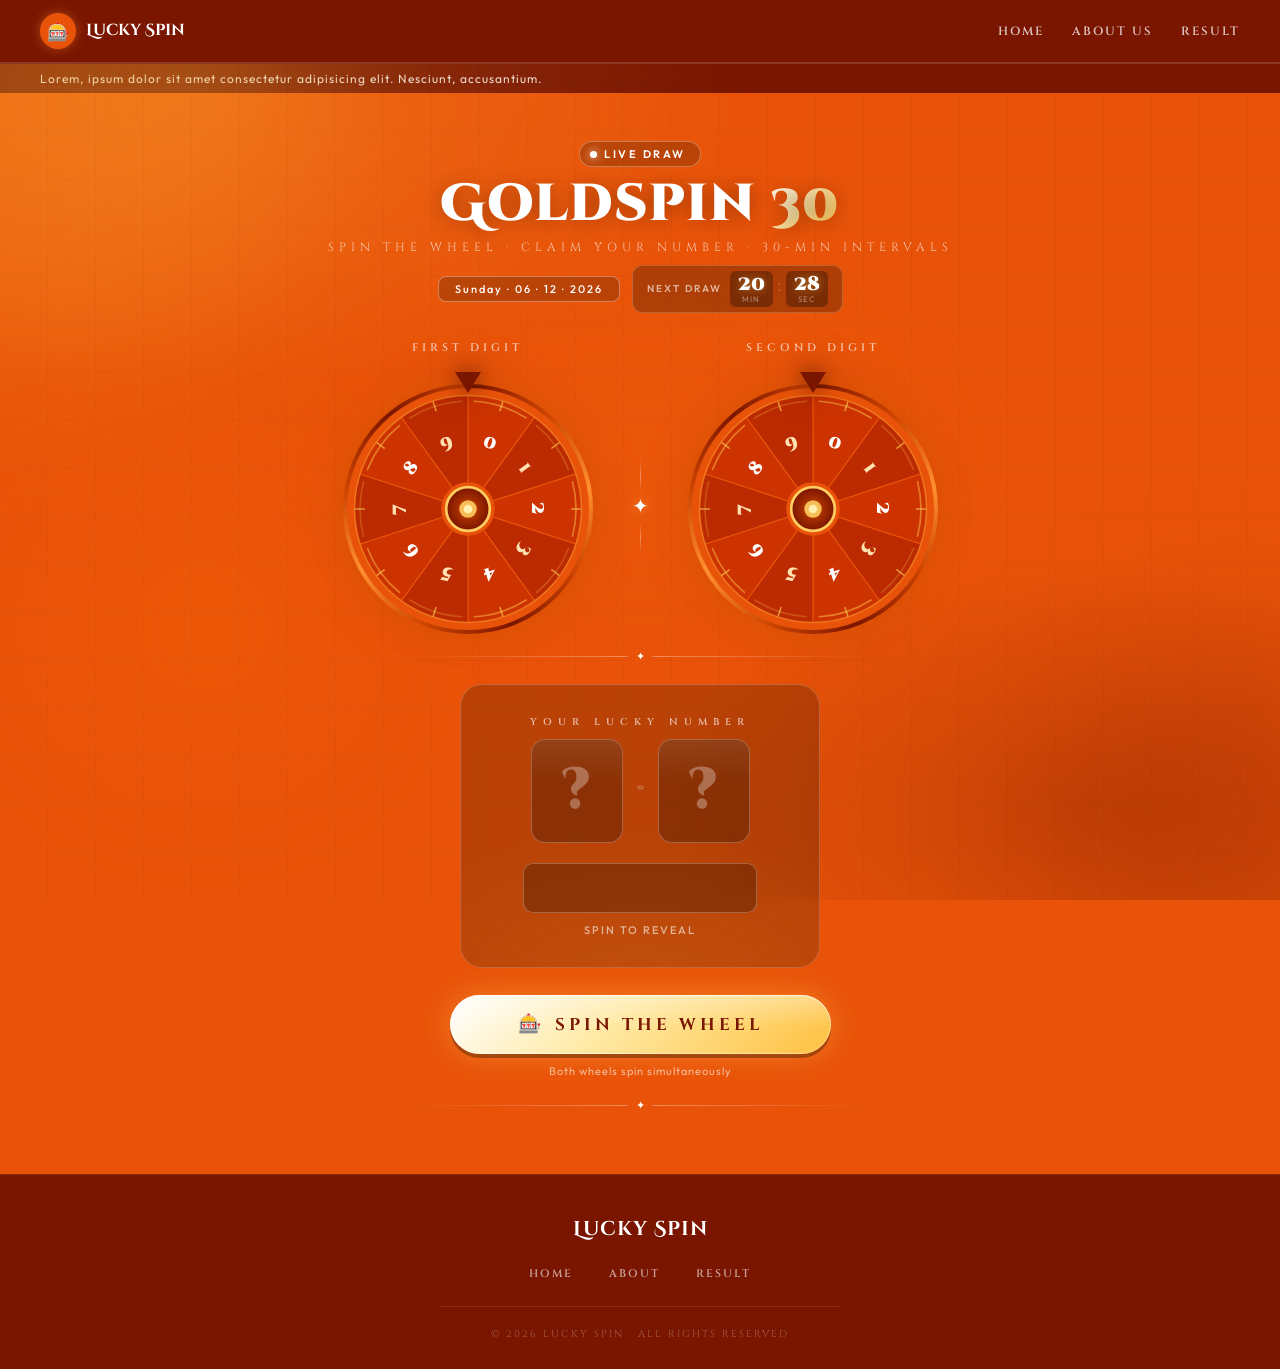
==== goldspin-30.html @ 9b2d977c "Second commit" ====
<!doctype html>
<html lang="en">

<head>
  <meta charset="UTF-8" />
  <meta name="viewport" content="width=device-width, initial-scale=1.0" />
  <title>Goldspin 30 - Lucky Spin</title>
  <link
    href="https://fonts.googleapis.com/css2?family=Cinzel+Decorative:wght@700;900&family=Cinzel:wght@400;600;700&family=Outfit:wght@300;400;500;600&display=swap"
    rel="stylesheet" />
  <link rel="stylesheet" href="style.css">
</head>

<body data-game-mode="goldspin-30">

  <!-- FIXED HEADER -->
  <header class="site-header" id="siteHeader">
    <a class="hdr-logo" href="#">
      <div class="hdr-logo-icon">🎰</div>
      <div class="hdr-logo-text">
        Lucky Spin
      </div>
    </a>
    <nav class="hdr-nav">
      <a href="index.html">Home</a>
      <a href="#">About Us</a>
      <a href="result.html">Result</a>
    </nav>
  </header>

  <!-- LIVE TICKER -->
  <div class="ticker">
    <span class="ticker-text">Lorem, ipsum dolor sit amet consectetur adipisicing elit. Nesciunt, accusantium.</span>
  </div>

  <div class="bg">
    <div class="orb o1"></div>
    <div class="orb o2"></div>
    <div class="orb o3"></div>
  </div>
  <div class="particles" id="particles"></div>

  <main class="wrap">

    <!-- HEADER -->
    <section class="hdr">
      <div class="live-pill"><span class="live-dot"></span>Live Draw</div>
      <h1 class="title">Goldspin <span class="ff">30</span></h1>
      <p class="tagline">Spin the Wheel · Claim Your Number · 30-Min Intervals</p>
      <div class="date-row">
        <span class="date-chip" id="dateChip">—</span>
        <!-- COUNTDOWN -->
        <div class="countdown-wrap">
          <span class="cd-label">Next Draw</span>
          <div class="cd-slots">
            <div class="cd-slot"><span class="cd-num" id="cd-m">00</span><span class="cd-unit">min</span></div>
            <span class="cd-sep">:</span>
            <div class="cd-slot"><span class="cd-num" id="cd-s">00</span><span class="cd-unit">sec</span></div>
          </div>
        </div>
      </div>
    </section>

    <!-- WHEELS -->
    <section class="stage" id="lucky-number">
      <div class="wcol">
        <span class="dtag">First Digit</span>
        <div class="ptr-wrap">
          <div class="ptr">
            <div class="ptr-head"></div>
            <div class="ptr-stem"></div>
          </div>
        </div>
        <div class="wframe">
          <div class="wring" id="ring1"></div>
          <svg class="wsvg" id="wheel1" viewBox="0 0 220 220" xmlns="http://www.w3.org/2000/svg">
            <defs>
              <radialGradient id="hg" cx="50%" cy="50%" r="50%">
                <stop offset="0%" stop-color="#cc4400" />
                <stop offset="100%" stop-color="#7a1500" />
              </radialGradient>
            </defs>
            <g id="w1-group" transform="rotate(0 110 110)"></g>
            <circle cx="110" cy="110" r="20" fill="url(#hg)" stroke="#ffcc60" stroke-width="2.5" />
            <circle cx="110" cy="110" r="8" fill="#ffcc60" opacity=".9" />
            <circle cx="110" cy="110" r="4" fill="#fff0b0" />
          </svg>
        </div>
      </div>
      <div class="conn">
        <div class="cline"></div>
        <div class="cicon">✦</div>
        <div class="cline"></div>
      </div>
      <div class="wcol">
        <span class="dtag">Second Digit</span>
        <div class="ptr-wrap">
          <div class="ptr">
            <div class="ptr-head"></div>
            <div class="ptr-stem"></div>
          </div>
        </div>
        <div class="wframe">
          <div class="wring" id="ring2"></div>
          <svg class="wsvg" id="wheel2" viewBox="0 0 220 220" xmlns="http://www.w3.org/2000/svg">
            <g id="w2-group" transform="rotate(0 110 110)"></g>
            <circle cx="110" cy="110" r="20" fill="url(#hg)" stroke="#ffcc60" stroke-width="2.5" />
            <circle cx="110" cy="110" r="8" fill="#ffcc60" opacity=".9" />
            <circle cx="110" cy="110" r="4" fill="#fff0b0" />
          </svg>
        </div>
      </div>
    </section>

    <div class="rule"></div>

    <div class="rcard" id="resultCard">
      <span class="rbrow">Your Lucky Number</span>
      <div class="rdigits">
        <div class="dbox" id="dbox1"><span class="dval dim" id="dval1">?</span></div>
        <div class="dsep">·</div>
        <div class="dbox" id="dbox2"><span class="dval dim" id="dval2">?</span></div>
      </div>
      <input type="text" id="luckyInput" readonly style="margin-top: 10px; text-align: center; font-size: 18px;">
      <span class="rsub" id="rsub">Spin to reveal</span>
    </div>

    <div class="sarea">
      <button class="sbtn" id="spinBtn" onclick="spinWheels()">
        <span class="sbtn-inner"><span class="sicon">🎰</span>Spin the Wheel</span>
      </button>
      <span class="shint">Both wheels spin simultaneously</span>
    </div>

    <div class="rule"></div>

  </main>

  <!-- FOOTER -->
  <footer class="site-footer">
    <div class="footer-logo">
      Lucky Spin
    </div>
    <nav class="footer-nav">
      <a href="index.html">Home</a>
      <a href="#">About</a>
      <a href="result.html">Result</a>
    </nav>
    <div class="footer-rule"></div>
    <p class="footer-copy">© 2026 Lucky Spin · All Rights Reserved</p>
  </footer>

  <script src="custom.js"></script>
</body>

</html>
---- style.css ----
:root {
    --ink: #e95309;
    --deep: #d14a06;
    --card: #c94200;
    --border: rgba(255, 255, 255, 0.15);
    --gold: #fff0c0;
    --gold2: #ffffff;
    --gold3: #ffe090;
    --crimson: #7a1500;
    --teal: #ff9a40;
    --text: #fff8f0;
    --muted: rgba(255, 255, 255, 0.6);
    --dim: rgba(255, 255, 255, 0.25);
    --glow-g: rgba(255, 230, 150, 0.5);
    --wheel-size: min(220px, 42vw);
    --hdr-h: 64px;
}

@media(max-width:480px) {
    :root {
        --wheel-size: min(148px, 43vw);
        --hdr-h: 56px;
    }
}

@media(min-width:600px) {
    :root {
        --wheel-size: min(240px, 38vw);
    }
}

@media(min-width:900px) {
    :root {
        --wheel-size: 240px;
    }
}

*,
*::before,
*::after {
    margin: 0;
    padding: 0;
    box-sizing: border-box;
}

html {
    font-size: 16px;
    scroll-behavior: smooth;
}

body {
    min-height: 100vh;
    background: var(--ink);
    font-family: "Outfit", sans-serif;
    display: flex;
    flex-direction: column;
    align-items: center;
    overflow-x: hidden;
    position: relative;
}

/* ── FIXED HEADER ── */
.site-header {
    position: fixed;
    top: 0;
    left: 0;
    right: 0;
    z-index: 200;
    height: var(--hdr-h);
    background: var(--crimson);
    border-bottom: 2px solid rgba(255, 255, 255, 0.15);
    display: flex;
    align-items: center;
    justify-content: space-between;
    padding: 0 clamp(14px, 4vw, 40px);
    transition: background 0.3s, box-shadow 0.3s;
}

.site-header.scrolled {
    background: rgba(90, 10, 0, 0.97);
    box-shadow: 0 4px 30px rgba(0, 0, 0, 0.4);
    backdrop-filter: blur(12px);
}

.hdr-logo {
    display: flex;
    align-items: center;
    gap: 10px;
    text-decoration: none;
}

.hdr-logo-icon {
    width: 36px;
    height: 36px;
    border-radius: 50%;
    background: var(--ink);
    display: flex;
    align-items: center;
    justify-content: center;
    font-size: 18px;
    flex-shrink: 0;
    box-shadow: 0 0 12px rgba(255, 150, 50, 0.4);
}

.hdr-logo-text {
    font-family: "Cinzel Decorative", serif;
    font-size: clamp(11px, 2.5vw, 16px);
    font-weight: 700;
    color: #fff;
    line-height: 1.2;
}

.hdr-logo-text span {
    display: block;
    font-family: "Cinzel", serif;
    font-size: 0.7em;
    font-weight: 400;
    color: rgba(255, 255, 255, 0.6);
    letter-spacing: 2px;
    text-transform: uppercase;
}

.hdr-nav {
    display: flex;
    align-items: center;
    gap: clamp(10px, 3vw, 28px);
}

.hdr-nav a {
    font-family: "Cinzel", serif;
    font-size: clamp(9px, 1.8vw, 12px);
    font-weight: 600;
    letter-spacing: 2px;
    text-transform: uppercase;
    color: rgba(255, 255, 255, 0.75);
    text-decoration: none;
    transition: color 0.2s;
    padding: 4px 0;
    border-bottom: 1.5px solid transparent;
}

.hdr-nav a:hover {
    color: #fff;
    border-bottom-color: rgba(255, 200, 80, 0.7);
}

.hdr-nav a.active {
    color: #fff;
    border-bottom-color: #fff;
}

/* ── LIVE TICKER ── */
.ticker {
    width: 100%;
    background: var(--crimson);
    padding: 7px clamp(14px, 4vw, 40px);
    display: flex;
    align-items: center;
    gap: 12px;
    margin-top: var(--hdr-h);
    overflow: hidden;
}

.ticker-label {
    flex-shrink: 0;
    background: var(--ink);
    border-radius: 4px;
    padding: 2px 8px;
    font-size: 10px;
    font-weight: 700;
    letter-spacing: 2px;
    text-transform: uppercase;
    color: #fff;
}

.ticker-text {
    font-size: clamp(10px, 2vw, 12px);
    color: rgba(255, 255, 255, 0.85);
    letter-spacing: 1px;
    white-space: nowrap;
    animation: scrollTicker 28s linear infinite;
}

@keyframes scrollTicker {
    from {
        transform: translateX(100vw);
    }

    to {
        transform: translateX(-100%);
    }
}

/* ── BG ── */
.bg {
    position: fixed;
    inset: 0;
    pointer-events: none;
    z-index: 0;
    overflow: hidden;
}

.bg::before {
    content: "";
    position: absolute;
    inset: 0;
    background:
        radial-gradient(ellipse 80% 60% at 15% 10%, rgba(255, 200, 80, .18) 0%, transparent 55%),
        radial-gradient(ellipse 60% 50% at 85% 90%, rgba(100, 20, 0, .25) 0%, transparent 55%),
        radial-gradient(ellipse 50% 40% at 50% 50%, rgba(255, 120, 20, .1) 0%, transparent 60%);
}

.bg::after {
    content: "";
    position: absolute;
    inset: 0;
    background-image:
        repeating-linear-gradient(0deg, transparent, transparent 47px, rgba(0, 0, 0, .06) 48px),
        repeating-linear-gradient(90deg, transparent, transparent 47px, rgba(0, 0, 0, .06) 48px);
}

.orb {
    position: absolute;
    border-radius: 50%;
    filter: blur(90px);
    opacity: .22;
    animation: drift 20s ease-in-out infinite alternate;
}

.o1 {
    width: 500px;
    height: 500px;
    background: #ffb830;
    top: -15%;
    left: -15%;
    animation-delay: 0s;
}

.o2 {
    width: 350px;
    height: 350px;
    background: #7a1500;
    bottom: -10%;
    right: -10%;
    animation-delay: -8s;
}

.o3 {
    width: 280px;
    height: 280px;
    background: #ff6a00;
    bottom: 15%;
    left: 5%;
    animation-delay: -14s;
}

@keyframes drift {
    from {
        transform: translate(0, 0) scale(1);
    }

    to {
        transform: translate(50px, 35px) scale(1.12);
    }
}

/* ── MAIN WRAP ── */
.wrap {
    position: relative;
    z-index: 10;
    width: 100%;
    max-width: 860px;
    padding: clamp(20px, 5vw, 48px) clamp(14px, 4vw, 40px);
    display: flex;
    flex-direction: column;
    align-items: center;
    gap: clamp(18px, 3vh, 30px);
}

/* ── HEADER SECTION ── */
.hdr {
    text-align: center;
}

.live-pill {
    display: inline-flex;
    align-items: center;
    gap: 7px;
    background: rgba(0, 0, 0, .2);
    border: 1px solid rgba(255, 255, 255, .3);
    border-radius: 100px;
    padding: 5px 14px 5px 10px;
    font-size: clamp(9px, 2vw, 11px);
    font-weight: 600;
    letter-spacing: 2.5px;
    color: #fff;
    text-transform: uppercase;
    margin-bottom: 10px;
}

.live-dot {
    width: 7px;
    height: 7px;
    border-radius: 50%;
    background: #fff;
    box-shadow: 0 0 8px rgba(255, 255, 255, .8);
    animation: blink 1.4s ease-in-out infinite;
}

@keyframes blink {

    0%,
    100% {
        opacity: 1
    }

    50% {
        opacity: .2
    }
}

.title {
    font-family: "Cinzel Decorative", serif;
    font-size: clamp(20px, 5.5vw, 52px);
    font-weight: 900;
    line-height: 1.05;
    color: #fff;
    letter-spacing: 1px;
    text-shadow: 0 2px 20px rgba(0, 0, 0, .3);
}

.ff {
    background: linear-gradient(135deg, #fff 0%, #ffe0a0 50%, #ffc040 100%);
    -webkit-background-clip: text;
    -webkit-text-fill-color: transparent;
    background-clip: text;
}

.tagline {
    margin-top: 7px;
    font-family: "Cinzel", serif;
    font-size: clamp(9px, 2vw, 12px);
    letter-spacing: clamp(2px, 1vw, 5px);
    color: rgba(255, 255, 255, .65);
    text-transform: uppercase;
}

/* ── DATE + COUNTDOWN ROW ── */
.date-row {
    display: flex;
    align-items: center;
    justify-content: center;
    gap: 12px;
    flex-wrap: wrap;
    margin-top: 10px;
}

.date-chip {
    display: inline-block;
    background: rgba(0, 0, 0, .2);
    border: 1px solid rgba(255, 255, 255, .35);
    border-radius: 8px;
    padding: 5px 16px;
    font-size: clamp(9px, 2vw, 11px);
    font-weight: 500;
    letter-spacing: 2px;
    color: #fff;
}

/* ── COUNTDOWN ── */
.countdown-wrap {
    display: flex;
    align-items: center;
    gap: 8px;
    background: rgba(0, 0, 0, .25);
    border: 1px solid rgba(255, 255, 255, .2);
    border-radius: 10px;
    padding: 5px 14px;
}

.cd-label {
    font-size: clamp(8px, 1.8vw, 10px);
    font-weight: 600;
    letter-spacing: 2px;
    color: rgba(255, 255, 255, .6);
    text-transform: uppercase;
    flex-shrink: 0;
}

.cd-slots {
    display: flex;
    align-items: center;
    gap: 5px;
}

.cd-slot {
    display: flex;
    flex-direction: column;
    align-items: center;
    background: rgba(0, 0, 0, .3);
    border-radius: 6px;
    padding: 3px 8px;
    min-width: 36px;
}

.cd-num {
    font-family: "Cinzel Decorative", serif;
    font-size: clamp(14px, 3vw, 20px);
    font-weight: 900;
    color: #fff;
    line-height: 1;
    text-shadow: 0 0 10px rgba(255, 200, 80, .5);
}

.cd-unit {
    font-size: 8px;
    color: rgba(255, 255, 255, .45);
    letter-spacing: 1px;
    text-transform: uppercase;
}

.cd-sep {
    font-family: "Cinzel Decorative", serif;
    font-size: 16px;
    color: rgba(255, 255, 255, .4);
    margin-bottom: 6px;
}

/* ── CURRENT DAY RESULTS ── */
.today-section {
    width: 100%;
    background: rgba(0, 0, 0, .2);
    border: 1px solid rgba(255, 255, 255, .2);
    border-radius: clamp(14px, 3vw, 22px);
    overflow: hidden;
    backdrop-filter: blur(4px);
}

.today-header {
    background: rgba(0, 0, 0, .25);
    padding: 12px 20px;
    display: flex;
    align-items: center;
    justify-content: space-between;
}

.today-title {
    font-family: "Cinzel", serif;
    font-size: clamp(10px, 2vw, 13px);
    font-weight: 700;
    letter-spacing: 3px;
    text-transform: uppercase;
    color: #fff;
}

.today-date-badge {
    background: var(--ink);
    border-radius: 6px;
    padding: 3px 10px;
    font-family: "Cinzel", serif;
    font-size: clamp(9px, 1.8vw, 11px);
    font-weight: 600;
    letter-spacing: 2px;
    color: #fff;
}

.today-grid {
    display: grid;
    grid-template-columns: repeat(8, 1fr);
    gap: 1px;
    background: rgba(255, 255, 255, .08);
}

.today-cell {
    background: rgba(0, 0, 0, .15);
    padding: 12px 6px;
    display: flex;
    flex-direction: column;
    align-items: center;
    gap: 4px;
}

.today-cell:hover {
    background: rgba(255, 255, 255, .05);
}

.tc-round {
    font-family: "Outfit", sans-serif;
    font-size: clamp(8px, 1.5vw, 10px);
    font-weight: 500;
    color: rgba(255, 255, 255, .4);
    letter-spacing: 1px;
}

.tc-patti {
    font-family: "Cinzel Decorative", serif;
    font-size: clamp(13px, 2.5vw, 18px);
    font-weight: 700;
    color: #fff;
    text-shadow: 0 0 8px rgba(255, 200, 80, .3);
}

.tc-num {
    font-family: "Cinzel Decorative", serif;
    font-size: clamp(18px, 3.5vw, 26px);
    font-weight: 900;
    color: #ffd060;
    text-shadow: 0 0 12px rgba(255, 200, 80, .5);
}

.tc-empty .tc-patti,
.tc-empty .tc-num {
    color: rgba(255, 255, 255, .2);
}

@media(max-width:540px) {
    .today-grid {
        grid-template-columns: repeat(4, 1fr);
    }
}

/* ── RULE ── */
.rule {
    width: 100%;
    max-width: 460px;
    height: 1px;
    background: linear-gradient(90deg, transparent, rgba(255, 255, 255, .35), transparent);
    position: relative;
}

.rule::before {
    content: "✦";
    position: absolute;
    top: 50%;
    left: 50%;
    transform: translate(-50%, -50%);
    color: #fff;
    font-size: 11px;
    background: var(--ink);
    padding: 0 8px;
    line-height: 1;
}

/* ── WHEELS ── */
.stage {
    display: flex;
    align-items: center;
    justify-content: center;
    gap: clamp(10px, 3.5vw, 44px);
    width: 100%;
}

.wcol {
    display: flex;
    flex-direction: column;
    align-items: center;
    gap: 0;
}

.dtag {
    font-family: "Cinzel", serif;
    font-size: clamp(8px, 1.8vw, 11px);
    font-weight: 600;
    letter-spacing: clamp(2px, 1vw, 4px);
    color: rgba(255, 255, 255, .65);
    text-transform: uppercase;
    margin-bottom: clamp(6px, 1.5vh, 12px);
}

.ptr-wrap {
    width: var(--wheel-size);
    height: 26px;
    display: flex;
    justify-content: center;
    align-items: flex-end;
    z-index: 20;
    margin-bottom: -4px;
}

.ptr {
    display: flex;
    flex-direction: column;
    align-items: center;
}

.ptr-head {
    width: 0;
    height: 0;
    border-left: clamp(8px, 2vw, 13px) solid transparent;
    border-right: clamp(8px, 2vw, 13px) solid transparent;
    border-top: clamp(14px, 2.8vw, 21px) solid #7a1500;
    filter: drop-shadow(0 0 10px rgba(0, 0, 0, .5)) drop-shadow(0 0 20px rgba(100, 20, 0, .4));
}

.ptr-stem {
    width: 3px;
    height: 0;
    background: #7a1500;
}

.wframe {
    position: relative;
    width: var(--wheel-size);
    height: var(--wheel-size);
}

.wring {
    position: absolute;
    inset: -5px;
    border-radius: 50%;
    background: conic-gradient(from 0deg, #7a1500, #cc4400, #ff9030, #cc4400, #7a1500, #cc4400, #ff9030, #cc4400, #7a1500, #cc4400);
    box-shadow: 0 0 28px rgba(200, 80, 0, .5), 0 0 55px rgba(200, 80, 0, .2);
    transition: box-shadow 0.4s;
    z-index: -1;
}

.wring::before {
    content: "";
    position: absolute;
    inset: 4px;
    border-radius: 50%;
    background: var(--ink);
}

.wring.hot {
    animation: ringPulse 0.55s ease-in-out infinite alternate;
}

@keyframes ringPulse {
    from {
        box-shadow: 0 0 35px rgba(255, 150, 50, .5), 0 0 70px rgba(255, 150, 50, .25);
    }

    to {
        box-shadow: 0 0 65px rgba(255, 200, 80, .7), 0 0 120px rgba(255, 200, 80, .4), 0 0 190px rgba(255, 150, 50, .2);
    }
}

.wsvg {
    width: 100%;
    height: 100%;
    border-radius: 50%;
    display: block;
}

/* CONNECTOR */
.conn {
    display: flex;
    flex-direction: column;
    align-items: center;
    gap: 5px;
    padding-top: clamp(26px, 5vh, 46px);
    flex-shrink: 0;
}

.cline {
    width: 1px;
    height: clamp(20px, 3.5vh, 38px);
    background: linear-gradient(to bottom, transparent, rgba(255, 255, 255, .35), transparent);
}

.cicon {
    font-family: "Cinzel Decorative", serif;
    font-size: clamp(13px, 2.8vw, 20px);
    color: #fff;
    text-shadow: 0 0 14px rgba(255, 200, 80, .7);
    line-height: 1;
}

/* RESULT CARD */
.rcard {
    position: relative;
    background: rgba(0, 0, 0, .2);
    border: 1px solid rgba(255, 255, 255, .2);
    border-radius: clamp(14px, 3vw, 22px);
    padding: clamp(18px, 3vw, 30px) clamp(22px, 5vw, 52px);
    display: flex;
    flex-direction: column;
    align-items: center;
    gap: 10px;
    overflow: hidden;
    transition: border-color 0.4s, box-shadow 0.4s;
    width: 100%;
    max-width: 360px;
    backdrop-filter: blur(4px);
}

.rcard::before {
    content: "";
    position: absolute;
    inset: 0;
    background: radial-gradient(ellipse 80% 60% at 50% 110%, rgba(255, 200, 80, .1), transparent);
    pointer-events: none;
}

.rcard.lit {
    border-color: rgba(255, 255, 255, .55);
    box-shadow: 0 0 40px rgba(255, 200, 80, .2), 0 8px 40px rgba(0, 0, 0, .3);
}

.rbrow {
    font-family: "Cinzel", serif;
    font-size: clamp(8px, 1.8vw, 10px);
    font-weight: 600;
    letter-spacing: clamp(3px, 1vw, 6px);
    color: rgba(255, 255, 255, .65);
    text-transform: uppercase;
}

.rdigits {
    display: flex;
    align-items: center;
    gap: clamp(6px, 2vw, 14px);
}

.dbox {
    width: clamp(60px, 13vw, 92px);
    height: clamp(68px, 15vw, 104px);
    background: rgba(0, 0, 0, .25);
    border: 1.5px solid rgba(255, 255, 255, .25);
    border-radius: clamp(10px, 2vw, 14px);
    display: flex;
    align-items: center;
    justify-content: center;
    overflow: hidden;
    transition: border-color 0.4s, box-shadow 0.4s;
    position: relative;
}

.dbox::after {
    content: "";
    position: absolute;
    top: 0;
    left: 0;
    right: 0;
    height: 40%;
    background: linear-gradient(to bottom, rgba(255, 255, 255, .08), transparent);
    pointer-events: none;
}

.dbox.lit {
    border-color: rgba(255, 255, 255, .7);
    box-shadow: 0 0 18px rgba(255, 200, 80, .25), inset 0 0 22px rgba(255, 200, 80, .1);
}

.dval {
    font-family: "Cinzel Decorative", serif;
    font-size: clamp(34px, 7.5vw, 58px);
    font-weight: 900;
    color: #fff;
    text-shadow: 0 0 18px rgba(255, 200, 80, .6);
    line-height: 1;
    transition: color 0.3s, text-shadow 0.3s;
}

.dval.dim {
    color: rgba(255, 255, 255, .3);
    text-shadow: none;
}

.dsep {
    font-family: "Cinzel Decorative", serif;
    font-size: clamp(26px, 5.5vw, 42px);
    color: rgba(255, 255, 255, .35);
    line-height: 1;
    margin-bottom: 3px;
}

.rsub {
    font-size: clamp(9px, 1.8vw, 11px);
    font-weight: 500;
    letter-spacing: 2px;
    color: rgba(255, 255, 255, .6);
    text-transform: uppercase;
}

/* SPIN BTN */
.sarea {
    display: flex;
    flex-direction: column;
    align-items: center;
    gap: 10px;
}

.sbtn {
    position: relative;
    border: none;
    cursor: pointer;
    border-radius: 100px;
    padding: clamp(13px, 2.5vh, 17px) clamp(32px, 7vw, 68px);
    font-family: "Cinzel", serif;
    font-size: clamp(13px, 2.8vw, 17px);
    font-weight: 700;
    letter-spacing: clamp(2px, 1vw, 4px);
    text-transform: uppercase;
    color: #7a1500;
    background: linear-gradient(135deg, #fff 0%, #ffe8a0 45%, #ffc040 100%);
    box-shadow: 0 4px 0 rgba(0, 0, 0, .3), 0 0 28px rgba(255, 200, 80, .4), inset 0 1px 0 rgba(255, 255, 255, .5);
    transition: transform 0.12s, box-shadow 0.2s, opacity 0.2s;
    overflow: hidden;
}

.sbtn::before {
    content: "";
    position: absolute;
    inset: 0;
    background: linear-gradient(180deg, rgba(255, 255, 255, .3) 0%, transparent 55%);
    border-radius: 100px;
}

.sbtn::after {
    content: "";
    position: absolute;
    inset: 0;
    border-radius: 100px;
    border: 1px solid rgba(255, 255, 255, .4);
}

.sbtn:hover:not(:disabled) {
    transform: translateY(-3px);
    box-shadow: 0 7px 0 rgba(0, 0, 0, .3), 0 0 48px rgba(255, 220, 80, .6), inset 0 1px 0 rgba(255, 255, 255, .5);
}

.sbtn:active:not(:disabled) {
    transform: translateY(2px);
    box-shadow: 0 2px 0 rgba(0, 0, 0, .3), 0 0 18px rgba(255, 200, 80, .3), inset 0 1px 0 rgba(255, 255, 255, .5);
}

.sbtn:disabled {
    opacity: .55;
    cursor: not-allowed;
    transform: none !important;
}

.sbtn-inner {
    display: flex;
    align-items: center;
    gap: 10px;
    position: relative;
    z-index: 1;
}

.sicon {
    font-size: 1.1em;
}

.shint {
    font-size: clamp(9px, 1.8vw, 11px);
    font-weight: 400;
    color: rgba(255, 255, 255, .6);
    letter-spacing: 1px;
}

/* ── OLD RESULTS ── */
.old-section {
    width: 100%;
}

.section-title {
    font-family: "Cinzel", serif;
    font-size: clamp(12px, 2.5vw, 16px);
    font-weight: 700;
    letter-spacing: 4px;
    text-transform: uppercase;
    color: #fff;
    text-align: center;
    margin-bottom: 20px;
    position: relative;
}

.section-title::after {
    content: "";
    display: block;
    margin: 8px auto 0;
    width: 60px;
    height: 2px;
    background: linear-gradient(90deg, transparent, rgba(255, 255, 255, .5), transparent);
}

.old-day-block {
    background: rgba(0, 0, 0, .18);
    border: 1px solid rgba(255, 255, 255, .12);
    border-radius: 16px;
    overflow: hidden;
    margin-bottom: 12px;
    transition: border-color 0.2s;
}

.old-day-block:hover {
    border-color: rgba(255, 255, 255, .25);
}

.old-day-header {
    background: rgba(255, 200, 50, .15);
    padding: 10px 18px;
    font-family: "Cinzel", serif;
    font-size: clamp(10px, 2vw, 13px);
    font-weight: 700;
    letter-spacing: 3px;
    text-transform: uppercase;
    color: #ffd060;
    border-bottom: 1px solid rgba(255, 255, 255, .08);
}

.old-day-grid {
    display: grid;
    grid-template-columns: repeat(8, 1fr);
    gap: 1px;
    background: rgba(255, 255, 255, .05);
}

.old-cell {
    background: rgba(0, 0, 0, .1);
    padding: 10px 4px;
    display: flex;
    flex-direction: column;
    align-items: center;
    gap: 2px;
    transition: background 0.15s;
}

.old-cell:hover {
    background: rgba(255, 255, 255, .06);
}

.oc-label {
    font-size: clamp(7px, 1.3vw, 9px);
    color: rgba(255, 255, 255, .35);
    letter-spacing: 1px;
}

.oc-patti {
    font-family: "Cinzel Decorative", serif;
    font-size: clamp(11px, 2vw, 15px);
    font-weight: 700;
    color: rgba(255, 255, 255, .85);
}

.oc-num {
    font-family: "Cinzel Decorative", serif;
    font-size: clamp(15px, 3vw, 22px);
    font-weight: 900;
    color: #ffd060;
    text-shadow: 0 0 8px rgba(255, 200, 80, .4);
}

.oc-empty {
    color: rgba(255, 255, 255, .2) !important;
    text-shadow: none !important;
}

@media(max-width:540px) {
    .old-day-grid {
        grid-template-columns: repeat(4, 1fr);
    }
}

.load-more-wrap {
    display: flex;
    justify-content: center;
    margin-top: 6px;
}

.load-more-btn {
    border: 1.5px solid rgba(255, 255, 255, .3);
    background: rgba(0, 0, 0, .2);
    color: #fff;
    cursor: pointer;
    border-radius: 100px;
    padding: 11px 36px;
    font-family: "Cinzel", serif;
    font-size: clamp(10px, 2vw, 12px);
    font-weight: 600;
    letter-spacing: 3px;
    text-transform: uppercase;
    transition: background 0.2s, border-color 0.2s, transform 0.15s;
    display: flex;
    align-items: center;
    gap: 8px;
}

.load-more-btn:hover {
    background: rgba(255, 255, 255, .12);
    border-color: rgba(255, 255, 255, .55);
    transform: translateY(-2px);
}

.load-more-btn:active {
    transform: translateY(0);
}

.load-more-btn:disabled {
    opacity: .4;
    cursor: not-allowed;
    transform: none !important;
}

/* ── FOOTER ── */
.site-footer {
    position: relative;
    z-index: 10;
    width: 100%;
    background: var(--crimson);
    border-top: 1px solid rgba(255, 255, 255, .1);
    padding: clamp(24px, 4vw, 40px) clamp(14px, 4vw, 40px) clamp(16px, 3vw, 28px);
    display: flex;
    flex-direction: column;
    align-items: center;
    gap: 20px;
    margin-top: 20px;
}

.footer-logo {
    font-family: "Cinzel Decorative", serif;
    font-size: clamp(14px, 3vw, 20px);
    font-weight: 700;
    color: #fff;
    letter-spacing: 1px;
    text-align: center;
}

.footer-logo span {
    display: block;
    font-family: "Cinzel", serif;
    font-size: 0.55em;
    font-weight: 400;
    color: rgba(255, 255, 255, .5);
    letter-spacing: 4px;
    text-transform: uppercase;
    margin-top: 3px;
}

.footer-nav {
    display: flex;
    align-items: center;
    gap: clamp(16px, 4vw, 36px);
    flex-wrap: wrap;
    justify-content: center;
}

.footer-nav a {
    font-family: "Cinzel", serif;
    font-size: clamp(9px, 1.8vw, 11px);
    font-weight: 600;
    letter-spacing: 2px;
    text-transform: uppercase;
    color: rgba(255, 255, 255, .6);
    text-decoration: none;
    transition: color 0.2s;
    padding: 4px 0;
    border-bottom: 1px solid transparent;
}

.footer-nav a:hover {
    color: #fff;
    border-bottom-color: rgba(255, 200, 80, .6);
}

.footer-rule {
    width: 100%;
    max-width: 400px;
    height: 1px;
    background: rgba(255, 255, 255, .1);
}

.footer-copy {
    font-size: clamp(8px, 1.5vw, 10px);
    color: rgba(255, 255, 255, .3);
    letter-spacing: 2px;
    text-transform: uppercase;
    font-family: "Cinzel", serif;
    text-align: center;
}

/* PARTICLES */
.particles {
    position: fixed;
    inset: 0;
    pointer-events: none;
    z-index: 50;
}

.particle {
    position: absolute;
    opacity: 0;
}

@keyframes burst {
    0% {
        opacity: 1;
        transform: translate(var(--tx0), var(--ty0)) scale(1) rotate(0deg);
    }

    100% {
        opacity: 0;
        transform: translate(var(--tx1), var(--ty1)) scale(.15) rotate(var(--tr));
    }
}

/* ENTRY */
.wrap>* {
    animation: fadeUp 0.6s ease-out both;
}

.wrap>*:nth-child(1) {
    animation-delay: .05s;
}

.wrap>*:nth-child(2) {
    animation-delay: .12s;
}

.wrap>*:nth-child(3) {
    animation-delay: .2s;
}

.wrap>*:nth-child(4) {
    animation-delay: .28s;
}

.wrap>*:nth-child(5) {
    animation-delay: .36s;
}

.wrap>*:nth-child(6) {
    animation-delay: .44s;
}

.wrap>*:nth-child(7) {
    animation-delay: .52s;
}

.wrap>*:nth-child(8) {
    animation-delay: .6s;
}

.wrap>*:nth-child(9) {
    animation-delay: .68s;
}

@keyframes fadeUp {
    from {
        opacity: 0;
        transform: translateY(16px);
    }

    to {
        opacity: 1;
        transform: translateY(0);
    }
}

@keyframes winShake {

    0%,
    100% {
        transform: rotate(0) scale(1);
    }

    20% {
        transform: rotate(-2deg) scale(1.03);
    }

    40% {
        transform: rotate(2deg) scale(1.03);
    }

    60% {
        transform: rotate(-1.5deg) scale(1.02);
    }

    80% {
        transform: rotate(1.5deg) scale(1.02);
    }
}

.celebrating {
    animation: winShake 0.5s ease-in-out 3;
}

input#luckyInput {
    width: auto;
    height: 50px;
    background: rgba(0, 0, 0, .25);
    border: 1.5px solid rgba(255, 255, 255, .25);
    border-radius: 10px;
    display: flex;
    align-items: center;
    justify-content: center;
    overflow: hidden;
    transition: all 0.4s ease-in-out;
    position: relative;
    outline: none;
    color: #fff;
    font-size: 25px;
}

/* ── GAME MODES ── */
.game-modes {
    display: flex;
    gap: 40px;
    justify-content: center;
    flex-wrap: wrap;
    margin-top: 40px;
}

.mode-card {
    background: rgba(0, 0, 0, .2);
    border: 2px solid rgba(255, 255, 255, .15);
    border-radius: 20px;
    padding: 40px 30px;
    text-align: center;
    min-width: 280px;
    transition: all 0.3s ease;
    position: relative;
    overflow: hidden;
}

.mode-card::before {
    content: "";
    position: absolute;
    top: 0;
    left: 0;
    right: 0;
    bottom: 0;
    background: linear-gradient(135deg, rgba(255, 200, 80, .1) 0%, transparent 50%);
    opacity: 0;
    transition: opacity 0.3s ease;
}

.mode-card:hover {
    border-color: rgba(255, 200, 80, .4);
    transform: translateY(-5px);
    box-shadow: 0 10px 30px rgba(0, 0, 0, .3);
}

.mode-card:hover::before {
    opacity: 1;
}

.mode-card h2 {
    font-family: "Cinzel Decorative", serif;
    font-size: 28px;
    font-weight: 700;
    color: #fff;
    margin-bottom: 10px;
    text-shadow: 0 2px 4px rgba(0, 0, 0, .5);
}

.mode-card p {
    font-family: "Outfit", sans-serif;
    font-size: 16px;
    color: rgba(255, 255, 255, .7);
    margin-bottom: 30px;
}

.mode-btn {
    display: inline-block;
    background: linear-gradient(135deg, #fff 0%, #ffe8a0 45%, #ffc040 100%);
    border: none;
    border-radius: 25px;
    padding: 15px 30px;
    font-family: "Cinzel", serif;
    font-size: 16px;
    font-weight: 700;
    letter-spacing: 2px;
    text-transform: uppercase;
    color: #7a1500;
    text-decoration: none;
    box-shadow: 0 4px 0 rgba(0, 0, 0, .3), 0 0 20px rgba(255, 200, 80, .3);
    transition: all 0.2s ease;
    position: relative;
    z-index: 1;
}

.mode-btn:hover {
    transform: translateY(-2px);
    box-shadow: 0 6px 0 rgba(0, 0, 0, .3), 0 0 30px rgba(255, 220, 80, .5);
}

.mode-btn:active {
    transform: translateY(1px);
    box-shadow: 0 2px 0 rgba(0, 0, 0, .3), 0 0 15px rgba(255, 200, 80, .2);
}

@media(max-width: 768px) {
    .game-modes {
        gap: 20px;
    }
    
    .mode-card {
        min-width: 250px;
        padding: 30px 20px;
    }
}
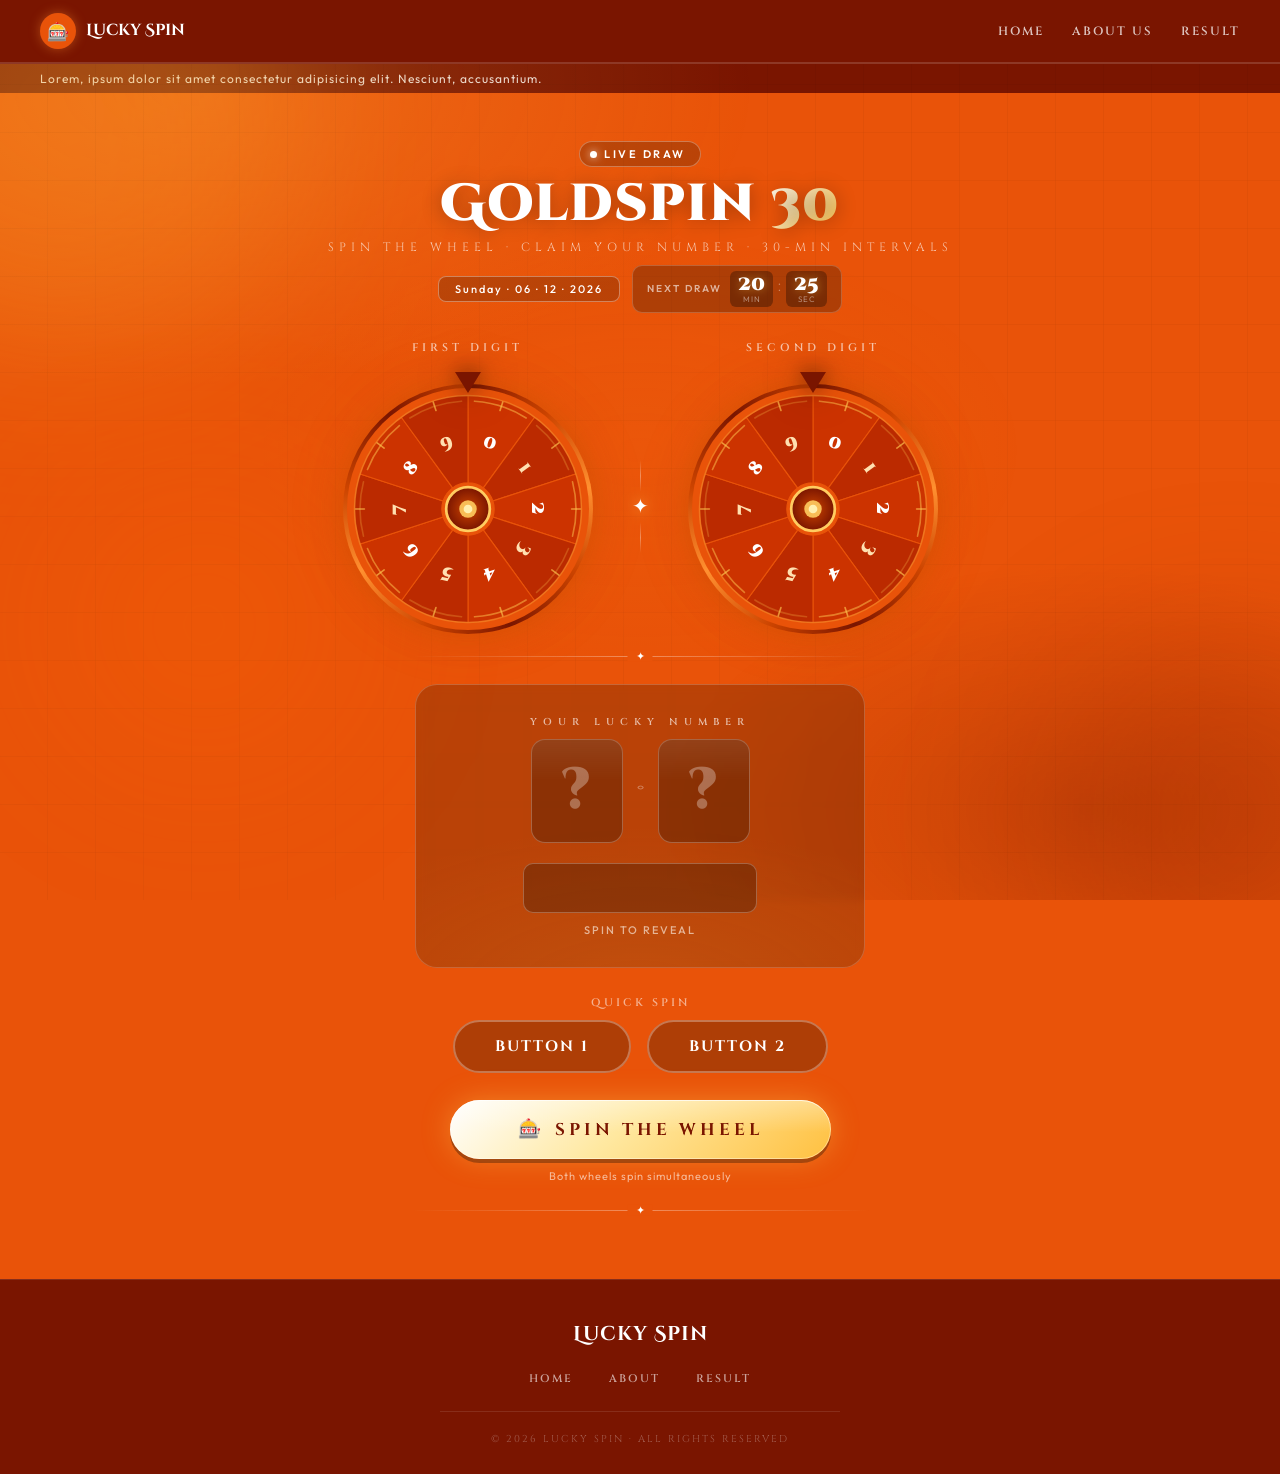
==== commit ad1b850e: "prefix btn added" ====
--- a/goldspin-30.html
+++ b/goldspin-30.html
@@ -17,9 +17,7 @@
   <header class="site-header" id="siteHeader">
     <a class="hdr-logo" href="#">
       <div class="hdr-logo-icon">🎰</div>
-      <div class="hdr-logo-text">
-        Lucky Spin
-      </div>
+      <div class="hdr-logo-text">Lucky Spin</div>
     </a>
     <nav class="hdr-nav">
       <a href="index.html">Home</a>
@@ -42,14 +40,12 @@
 
   <main class="wrap">
 
-    <!-- HEADER -->
     <section class="hdr">
       <div class="live-pill"><span class="live-dot"></span>Live Draw</div>
       <h1 class="title">Goldspin <span class="ff">30</span></h1>
       <p class="tagline">Spin the Wheel · Claim Your Number · 30-Min Intervals</p>
       <div class="date-row">
         <span class="date-chip" id="dateChip">—</span>
-        <!-- COUNTDOWN -->
         <div class="countdown-wrap">
           <span class="cd-label">Next Draw</span>
           <div class="cd-slots">
@@ -66,10 +62,7 @@
       <div class="wcol">
         <span class="dtag">First Digit</span>
         <div class="ptr-wrap">
-          <div class="ptr">
-            <div class="ptr-head"></div>
-            <div class="ptr-stem"></div>
-          </div>
+          <div class="ptr"><div class="ptr-head"></div><div class="ptr-stem"></div></div>
         </div>
         <div class="wframe">
           <div class="wring" id="ring1"></div>
@@ -88,17 +81,12 @@
         </div>
       </div>
       <div class="conn">
-        <div class="cline"></div>
-        <div class="cicon">✦</div>
-        <div class="cline"></div>
+        <div class="cline"></div><div class="cicon">✦</div><div class="cline"></div>
       </div>
       <div class="wcol">
         <span class="dtag">Second Digit</span>
         <div class="ptr-wrap">
-          <div class="ptr">
-            <div class="ptr-head"></div>
-            <div class="ptr-stem"></div>
-          </div>
+          <div class="ptr"><div class="ptr-head"></div><div class="ptr-stem"></div></div>
         </div>
         <div class="wframe">
           <div class="wring" id="ring2"></div>
@@ -121,8 +109,17 @@
         <div class="dsep">·</div>
         <div class="dbox" id="dbox2"><span class="dval dim" id="dval2">?</span></div>
       </div>
-      <input type="text" id="luckyInput" readonly style="margin-top: 10px; text-align: center; font-size: 18px;">
+      <input type="text" id="luckyInput" readonly style="margin-top:10px;text-align:center;font-size:18px;">
       <span class="rsub" id="rsub">Spin to reveal</span>
+    </div>
+
+    <!-- FIXED RESULT BUTTONS -->
+    <div class="fixed-btns-area">
+      <span class="fixed-btns-label">Quick Spin</span>
+      <div class="fixed-btns-row">
+        <button class="fixed-btn" onclick="spinFixed(1)">Button 1</button>
+        <button class="fixed-btn" onclick="spinFixed(2)">Button 2</button>
+      </div>
     </div>
 
     <div class="sarea">
@@ -136,11 +133,8 @@
 
   </main>
 
-  <!-- FOOTER -->
   <footer class="site-footer">
-    <div class="footer-logo">
-      Lucky Spin
-    </div>
+    <div class="footer-logo">Lucky Spin</div>
     <nav class="footer-nav">
       <a href="index.html">Home</a>
       <a href="#">About</a>
--- a/style.css
+++ b/style.css
@@ -1,1295 +1,1469 @@
 :root {
-    --ink: #e95309;
-    --deep: #d14a06;
-    --card: #c94200;
-    --border: rgba(255, 255, 255, 0.15);
-    --gold: #fff0c0;
-    --gold2: #ffffff;
-    --gold3: #ffe090;
-    --crimson: #7a1500;
-    --teal: #ff9a40;
-    --text: #fff8f0;
-    --muted: rgba(255, 255, 255, 0.6);
-    --dim: rgba(255, 255, 255, 0.25);
-    --glow-g: rgba(255, 230, 150, 0.5);
-    --wheel-size: min(220px, 42vw);
-    --hdr-h: 64px;
-}
-
-@media(max-width:480px) {
-    :root {
-        --wheel-size: min(148px, 43vw);
-        --hdr-h: 56px;
-    }
-}
-
-@media(min-width:600px) {
-    :root {
-        --wheel-size: min(240px, 38vw);
-    }
-}
-
-@media(min-width:900px) {
-    :root {
-        --wheel-size: 240px;
-    }
+  --ink: #e95309;
+  --deep: #d14a06;
+  --card: #c94200;
+  --border: rgba(255, 255, 255, 0.15);
+  --gold: #fff0c0;
+  --gold2: #ffffff;
+  --gold3: #ffe090;
+  --crimson: #7a1500;
+  --teal: #ff9a40;
+  --text: #fff8f0;
+  --muted: rgba(255, 255, 255, 0.6);
+  --dim: rgba(255, 255, 255, 0.25);
+  --glow-g: rgba(255, 230, 150, 0.5);
+  --wheel-size: min(220px, 42vw);
+  --hdr-h: 64px;
+}
+
+@media (max-width: 480px) {
+  :root {
+    --wheel-size: min(120px, 40vw);
+    --hdr-h: 56px;
+  }
+}
+
+@media (min-width: 600px) {
+  :root {
+    --wheel-size: min(240px, 38vw);
+  }
+}
+
+@media (min-width: 900px) {
+  :root {
+    --wheel-size: 240px;
+  }
 }
 
 *,
 *::before,
 *::after {
-    margin: 0;
-    padding: 0;
-    box-sizing: border-box;
+  margin: 0;
+  padding: 0;
+  box-sizing: border-box;
 }
 
 html {
-    font-size: 16px;
-    scroll-behavior: smooth;
+  font-size: 16px;
+  scroll-behavior: smooth;
 }
 
 body {
-    min-height: 100vh;
-    background: var(--ink);
-    font-family: "Outfit", sans-serif;
-    display: flex;
-    flex-direction: column;
-    align-items: center;
-    overflow-x: hidden;
-    position: relative;
+  min-height: 100vh;
+  background: var(--ink);
+  font-family: "Outfit", sans-serif;
+  display: flex;
+  flex-direction: column;
+  align-items: center;
+  overflow-x: hidden;
+  position: relative;
 }
 
 /* ── FIXED HEADER ── */
 .site-header {
-    position: fixed;
-    top: 0;
-    left: 0;
-    right: 0;
-    z-index: 200;
-    height: var(--hdr-h);
-    background: var(--crimson);
-    border-bottom: 2px solid rgba(255, 255, 255, 0.15);
-    display: flex;
-    align-items: center;
-    justify-content: space-between;
-    padding: 0 clamp(14px, 4vw, 40px);
-    transition: background 0.3s, box-shadow 0.3s;
+  position: fixed;
+  top: 0;
+  left: 0;
+  right: 0;
+  z-index: 200;
+  height: var(--hdr-h);
+  background: var(--crimson);
+  border-bottom: 2px solid rgba(255, 255, 255, 0.15);
+  display: flex;
+  align-items: center;
+  justify-content: space-between;
+  padding: 0 clamp(14px, 4vw, 40px);
+  transition:
+    background 0.3s,
+    box-shadow 0.3s;
 }
 
 .site-header.scrolled {
-    background: rgba(90, 10, 0, 0.97);
-    box-shadow: 0 4px 30px rgba(0, 0, 0, 0.4);
-    backdrop-filter: blur(12px);
+  background: rgba(90, 10, 0, 0.97);
+  box-shadow: 0 4px 30px rgba(0, 0, 0, 0.4);
+  backdrop-filter: blur(12px);
 }
 
 .hdr-logo {
-    display: flex;
-    align-items: center;
-    gap: 10px;
-    text-decoration: none;
+  display: flex;
+  align-items: center;
+  gap: 10px;
+  text-decoration: none;
 }
 
 .hdr-logo-icon {
-    width: 36px;
-    height: 36px;
-    border-radius: 50%;
-    background: var(--ink);
-    display: flex;
-    align-items: center;
-    justify-content: center;
-    font-size: 18px;
-    flex-shrink: 0;
-    box-shadow: 0 0 12px rgba(255, 150, 50, 0.4);
+  width: 36px;
+  height: 36px;
+  border-radius: 50%;
+  background: var(--ink);
+  display: flex;
+  align-items: center;
+  justify-content: center;
+  font-size: 18px;
+  flex-shrink: 0;
+  box-shadow: 0 0 12px rgba(255, 150, 50, 0.4);
 }
 
 .hdr-logo-text {
-    font-family: "Cinzel Decorative", serif;
-    font-size: clamp(11px, 2.5vw, 16px);
-    font-weight: 700;
-    color: #fff;
-    line-height: 1.2;
+  font-family: "Cinzel Decorative", serif;
+  font-size: clamp(11px, 2.5vw, 16px);
+  font-weight: 700;
+  color: #fff;
+  line-height: 1.2;
 }
 
 .hdr-logo-text span {
-    display: block;
-    font-family: "Cinzel", serif;
-    font-size: 0.7em;
-    font-weight: 400;
-    color: rgba(255, 255, 255, 0.6);
-    letter-spacing: 2px;
-    text-transform: uppercase;
+  display: block;
+  font-family: "Cinzel", serif;
+  font-size: 0.7em;
+  font-weight: 400;
+  color: rgba(255, 255, 255, 0.6);
+  letter-spacing: 2px;
+  text-transform: uppercase;
 }
 
 .hdr-nav {
-    display: flex;
-    align-items: center;
-    gap: clamp(10px, 3vw, 28px);
+  display: flex;
+  align-items: center;
+  gap: clamp(10px, 3vw, 28px);
 }
 
 .hdr-nav a {
-    font-family: "Cinzel", serif;
-    font-size: clamp(9px, 1.8vw, 12px);
-    font-weight: 600;
-    letter-spacing: 2px;
-    text-transform: uppercase;
-    color: rgba(255, 255, 255, 0.75);
-    text-decoration: none;
-    transition: color 0.2s;
-    padding: 4px 0;
-    border-bottom: 1.5px solid transparent;
+  font-family: "Cinzel", serif;
+  font-size: clamp(9px, 1.8vw, 12px);
+  font-weight: 600;
+  letter-spacing: 2px;
+  text-transform: uppercase;
+  color: rgba(255, 255, 255, 0.75);
+  text-decoration: none;
+  transition: color 0.2s;
+  padding: 4px 0;
+  border-bottom: 1.5px solid transparent;
 }
 
 .hdr-nav a:hover {
-    color: #fff;
-    border-bottom-color: rgba(255, 200, 80, 0.7);
+  color: #fff;
+  border-bottom-color: rgba(255, 200, 80, 0.7);
 }
 
 .hdr-nav a.active {
-    color: #fff;
-    border-bottom-color: #fff;
+  color: #fff;
+  border-bottom-color: #fff;
 }
 
 /* ── LIVE TICKER ── */
 .ticker {
-    width: 100%;
-    background: var(--crimson);
-    padding: 7px clamp(14px, 4vw, 40px);
-    display: flex;
-    align-items: center;
-    gap: 12px;
-    margin-top: var(--hdr-h);
-    overflow: hidden;
+  width: 100%;
+  background: var(--crimson);
+  padding: 7px clamp(14px, 4vw, 40px);
+  display: flex;
+  align-items: center;
+  gap: 12px;
+  margin-top: var(--hdr-h);
+  overflow: hidden;
 }
 
 .ticker-label {
-    flex-shrink: 0;
-    background: var(--ink);
-    border-radius: 4px;
-    padding: 2px 8px;
-    font-size: 10px;
-    font-weight: 700;
-    letter-spacing: 2px;
-    text-transform: uppercase;
-    color: #fff;
+  flex-shrink: 0;
+  background: var(--ink);
+  border-radius: 4px;
+  padding: 2px 8px;
+  font-size: 10px;
+  font-weight: 700;
+  letter-spacing: 2px;
+  text-transform: uppercase;
+  color: #fff;
 }
 
 .ticker-text {
-    font-size: clamp(10px, 2vw, 12px);
-    color: rgba(255, 255, 255, 0.85);
-    letter-spacing: 1px;
-    white-space: nowrap;
-    animation: scrollTicker 28s linear infinite;
+  font-size: clamp(10px, 2vw, 12px);
+  color: rgba(255, 255, 255, 0.85);
+  letter-spacing: 1px;
+  white-space: nowrap;
+  animation: scrollTicker 28s linear infinite;
 }
 
 @keyframes scrollTicker {
-    from {
-        transform: translateX(100vw);
-    }
-
-    to {
-        transform: translateX(-100%);
-    }
+  from {
+    transform: translateX(100vw);
+  }
+
+  to {
+    transform: translateX(-100%);
+  }
 }
 
 /* ── BG ── */
 .bg {
-    position: fixed;
-    inset: 0;
-    pointer-events: none;
-    z-index: 0;
-    overflow: hidden;
+  position: fixed;
+  inset: 0;
+  pointer-events: none;
+  z-index: 0;
+  overflow: hidden;
 }
 
 .bg::before {
-    content: "";
-    position: absolute;
-    inset: 0;
-    background:
-        radial-gradient(ellipse 80% 60% at 15% 10%, rgba(255, 200, 80, .18) 0%, transparent 55%),
-        radial-gradient(ellipse 60% 50% at 85% 90%, rgba(100, 20, 0, .25) 0%, transparent 55%),
-        radial-gradient(ellipse 50% 40% at 50% 50%, rgba(255, 120, 20, .1) 0%, transparent 60%);
+  content: "";
+  position: absolute;
+  inset: 0;
+  background:
+    radial-gradient(
+      ellipse 80% 60% at 15% 10%,
+      rgba(255, 200, 80, 0.18) 0%,
+      transparent 55%
+    ),
+    radial-gradient(
+      ellipse 60% 50% at 85% 90%,
+      rgba(100, 20, 0, 0.25) 0%,
+      transparent 55%
+    ),
+    radial-gradient(
+      ellipse 50% 40% at 50% 50%,
+      rgba(255, 120, 20, 0.1) 0%,
+      transparent 60%
+    );
 }
 
 .bg::after {
-    content: "";
-    position: absolute;
-    inset: 0;
-    background-image:
-        repeating-linear-gradient(0deg, transparent, transparent 47px, rgba(0, 0, 0, .06) 48px),
-        repeating-linear-gradient(90deg, transparent, transparent 47px, rgba(0, 0, 0, .06) 48px);
+  content: "";
+  position: absolute;
+  inset: 0;
+  background-image:
+    repeating-linear-gradient(
+      0deg,
+      transparent,
+      transparent 47px,
+      rgba(0, 0, 0, 0.06) 48px
+    ),
+    repeating-linear-gradient(
+      90deg,
+      transparent,
+      transparent 47px,
+      rgba(0, 0, 0, 0.06) 48px
+    );
 }
 
 .orb {
-    position: absolute;
-    border-radius: 50%;
-    filter: blur(90px);
-    opacity: .22;
-    animation: drift 20s ease-in-out infinite alternate;
+  position: absolute;
+  border-radius: 50%;
+  filter: blur(90px);
+  opacity: 0.22;
+  animation: drift 20s ease-in-out infinite alternate;
 }
 
 .o1 {
-    width: 500px;
-    height: 500px;
-    background: #ffb830;
-    top: -15%;
-    left: -15%;
-    animation-delay: 0s;
+  width: 500px;
+  height: 500px;
+  background: #ffb830;
+  top: -15%;
+  left: -15%;
+  animation-delay: 0s;
 }
 
 .o2 {
-    width: 350px;
-    height: 350px;
-    background: #7a1500;
-    bottom: -10%;
-    right: -10%;
-    animation-delay: -8s;
+  width: 350px;
+  height: 350px;
+  background: #7a1500;
+  bottom: -10%;
+  right: -10%;
+  animation-delay: -8s;
 }
 
 .o3 {
-    width: 280px;
-    height: 280px;
-    background: #ff6a00;
-    bottom: 15%;
-    left: 5%;
-    animation-delay: -14s;
+  width: 280px;
+  height: 280px;
+  background: #ff6a00;
+  bottom: 15%;
+  left: 5%;
+  animation-delay: -14s;
 }
 
 @keyframes drift {
-    from {
-        transform: translate(0, 0) scale(1);
-    }
-
-    to {
-        transform: translate(50px, 35px) scale(1.12);
-    }
+  from {
+    transform: translate(0, 0) scale(1);
+  }
+
+  to {
+    transform: translate(50px, 35px) scale(1.12);
+  }
 }
 
 /* ── MAIN WRAP ── */
 .wrap {
-    position: relative;
-    z-index: 10;
-    width: 100%;
-    max-width: 860px;
-    padding: clamp(20px, 5vw, 48px) clamp(14px, 4vw, 40px);
-    display: flex;
-    flex-direction: column;
-    align-items: center;
-    gap: clamp(18px, 3vh, 30px);
+  position: relative;
+  z-index: 10;
+  width: 100%;
+  max-width: 860px;
+  padding: clamp(20px, 5vw, 48px) clamp(14px, 4vw, 40px);
+  display: flex;
+  flex-direction: column;
+  align-items: center;
+  gap: clamp(18px, 3vh, 30px);
 }
 
 /* ── HEADER SECTION ── */
 .hdr {
-    text-align: center;
+  text-align: center;
 }
 
 .live-pill {
-    display: inline-flex;
-    align-items: center;
-    gap: 7px;
-    background: rgba(0, 0, 0, .2);
-    border: 1px solid rgba(255, 255, 255, .3);
-    border-radius: 100px;
-    padding: 5px 14px 5px 10px;
-    font-size: clamp(9px, 2vw, 11px);
-    font-weight: 600;
-    letter-spacing: 2.5px;
-    color: #fff;
-    text-transform: uppercase;
-    margin-bottom: 10px;
+  display: inline-flex;
+  align-items: center;
+  gap: 7px;
+  background: rgba(0, 0, 0, 0.2);
+  border: 1px solid rgba(255, 255, 255, 0.3);
+  border-radius: 100px;
+  padding: 5px 14px 5px 10px;
+  font-size: clamp(9px, 2vw, 11px);
+  font-weight: 600;
+  letter-spacing: 2.5px;
+  color: #fff;
+  text-transform: uppercase;
+  margin-bottom: 10px;
 }
 
 .live-dot {
-    width: 7px;
-    height: 7px;
-    border-radius: 50%;
-    background: #fff;
-    box-shadow: 0 0 8px rgba(255, 255, 255, .8);
-    animation: blink 1.4s ease-in-out infinite;
+  width: 7px;
+  height: 7px;
+  border-radius: 50%;
+  background: #fff;
+  box-shadow: 0 0 8px rgba(255, 255, 255, 0.8);
+  animation: blink 1.4s ease-in-out infinite;
 }
 
 @keyframes blink {
-
-    0%,
-    100% {
-        opacity: 1
-    }
-
-    50% {
-        opacity: .2
-    }
+  0%,
+  100% {
+    opacity: 1;
+  }
+
+  50% {
+    opacity: 0.2;
+  }
 }
 
 .title {
-    font-family: "Cinzel Decorative", serif;
-    font-size: clamp(20px, 5.5vw, 52px);
-    font-weight: 900;
-    line-height: 1.05;
-    color: #fff;
-    letter-spacing: 1px;
-    text-shadow: 0 2px 20px rgba(0, 0, 0, .3);
+  font-family: "Cinzel Decorative", serif;
+  font-size: clamp(20px, 5.5vw, 52px);
+  font-weight: 900;
+  line-height: 1.05;
+  color: #fff;
+  letter-spacing: 1px;
+  text-shadow: 0 2px 20px rgba(0, 0, 0, 0.3);
 }
 
 .ff {
-    background: linear-gradient(135deg, #fff 0%, #ffe0a0 50%, #ffc040 100%);
-    -webkit-background-clip: text;
-    -webkit-text-fill-color: transparent;
-    background-clip: text;
+  background: linear-gradient(135deg, #fff 0%, #ffe0a0 50%, #ffc040 100%);
+  -webkit-background-clip: text;
+  -webkit-text-fill-color: transparent;
+  background-clip: text;
 }
 
 .tagline {
-    margin-top: 7px;
-    font-family: "Cinzel", serif;
-    font-size: clamp(9px, 2vw, 12px);
-    letter-spacing: clamp(2px, 1vw, 5px);
-    color: rgba(255, 255, 255, .65);
-    text-transform: uppercase;
+  margin-top: 7px;
+  font-family: "Cinzel", serif;
+  font-size: clamp(9px, 2vw, 12px);
+  letter-spacing: clamp(2px, 1vw, 5px);
+  color: rgba(255, 255, 255, 0.65);
+  text-transform: uppercase;
 }
 
 /* ── DATE + COUNTDOWN ROW ── */
 .date-row {
-    display: flex;
-    align-items: center;
-    justify-content: center;
-    gap: 12px;
-    flex-wrap: wrap;
-    margin-top: 10px;
+  display: flex;
+  align-items: center;
+  justify-content: center;
+  gap: 12px;
+  flex-wrap: wrap;
+  margin-top: 10px;
 }
 
 .date-chip {
-    display: inline-block;
-    background: rgba(0, 0, 0, .2);
-    border: 1px solid rgba(255, 255, 255, .35);
-    border-radius: 8px;
-    padding: 5px 16px;
-    font-size: clamp(9px, 2vw, 11px);
-    font-weight: 500;
-    letter-spacing: 2px;
-    color: #fff;
+  display: inline-block;
+  background: rgba(0, 0, 0, 0.2);
+  border: 1px solid rgba(255, 255, 255, 0.35);
+  border-radius: 8px;
+  padding: 5px 16px;
+  font-size: clamp(9px, 2vw, 11px);
+  font-weight: 500;
+  letter-spacing: 2px;
+  color: #fff;
 }
 
 /* ── COUNTDOWN ── */
 .countdown-wrap {
-    display: flex;
-    align-items: center;
-    gap: 8px;
-    background: rgba(0, 0, 0, .25);
-    border: 1px solid rgba(255, 255, 255, .2);
-    border-radius: 10px;
-    padding: 5px 14px;
+  display: flex;
+  align-items: center;
+  gap: 8px;
+  background: rgba(0, 0, 0, 0.25);
+  border: 1px solid rgba(255, 255, 255, 0.2);
+  border-radius: 10px;
+  padding: 5px 14px;
 }
 
 .cd-label {
-    font-size: clamp(8px, 1.8vw, 10px);
-    font-weight: 600;
-    letter-spacing: 2px;
-    color: rgba(255, 255, 255, .6);
-    text-transform: uppercase;
-    flex-shrink: 0;
+  font-size: clamp(8px, 1.8vw, 10px);
+  font-weight: 600;
+  letter-spacing: 2px;
+  color: rgba(255, 255, 255, 0.6);
+  text-transform: uppercase;
+  flex-shrink: 0;
 }
 
 .cd-slots {
-    display: flex;
-    align-items: center;
-    gap: 5px;
+  display: flex;
+  align-items: center;
+  gap: 5px;
 }
 
 .cd-slot {
-    display: flex;
-    flex-direction: column;
-    align-items: center;
-    background: rgba(0, 0, 0, .3);
-    border-radius: 6px;
-    padding: 3px 8px;
-    min-width: 36px;
+  display: flex;
+  flex-direction: column;
+  align-items: center;
+  background: rgba(0, 0, 0, 0.3);
+  border-radius: 6px;
+  padding: 3px 8px;
+  min-width: 36px;
 }
 
 .cd-num {
-    font-family: "Cinzel Decorative", serif;
-    font-size: clamp(14px, 3vw, 20px);
-    font-weight: 900;
-    color: #fff;
-    line-height: 1;
-    text-shadow: 0 0 10px rgba(255, 200, 80, .5);
+  font-family: "Cinzel Decorative", serif;
+  font-size: clamp(14px, 3vw, 20px);
+  font-weight: 900;
+  color: #fff;
+  line-height: 1;
+  text-shadow: 0 0 10px rgba(255, 200, 80, 0.5);
 }
 
 .cd-unit {
-    font-size: 8px;
-    color: rgba(255, 255, 255, .45);
-    letter-spacing: 1px;
-    text-transform: uppercase;
+  font-size: 8px;
+  color: rgba(255, 255, 255, 0.45);
+  letter-spacing: 1px;
+  text-transform: uppercase;
 }
 
 .cd-sep {
-    font-family: "Cinzel Decorative", serif;
-    font-size: 16px;
-    color: rgba(255, 255, 255, .4);
-    margin-bottom: 6px;
+  font-family: "Cinzel Decorative", serif;
+  font-size: 16px;
+  color: rgba(255, 255, 255, 0.4);
+  margin-bottom: 6px;
 }
 
 /* ── CURRENT DAY RESULTS ── */
 .today-section {
-    width: 100%;
-    background: rgba(0, 0, 0, .2);
-    border: 1px solid rgba(255, 255, 255, .2);
-    border-radius: clamp(14px, 3vw, 22px);
-    overflow: hidden;
-    backdrop-filter: blur(4px);
+  width: 100%;
+  background: rgba(0, 0, 0, 0.2);
+  border: 1px solid rgba(255, 255, 255, 0.2);
+  border-radius: clamp(14px, 3vw, 22px);
+  overflow: hidden;
+  backdrop-filter: blur(4px);
 }
 
 .today-header {
-    background: rgba(0, 0, 0, .25);
-    padding: 12px 20px;
-    display: flex;
-    align-items: center;
-    justify-content: space-between;
+  background: rgba(0, 0, 0, 0.25);
+  padding: 12px 20px;
+  display: flex;
+  align-items: center;
+  justify-content: space-between;
 }
 
 .today-title {
-    font-family: "Cinzel", serif;
-    font-size: clamp(10px, 2vw, 13px);
-    font-weight: 700;
-    letter-spacing: 3px;
-    text-transform: uppercase;
-    color: #fff;
+  font-family: "Cinzel", serif;
+  font-size: clamp(10px, 2vw, 13px);
+  font-weight: 700;
+  letter-spacing: 3px;
+  text-transform: uppercase;
+  color: #fff;
 }
 
 .today-date-badge {
-    background: var(--ink);
-    border-radius: 6px;
-    padding: 3px 10px;
-    font-family: "Cinzel", serif;
-    font-size: clamp(9px, 1.8vw, 11px);
-    font-weight: 600;
-    letter-spacing: 2px;
-    color: #fff;
+  background: var(--ink);
+  border-radius: 6px;
+  padding: 3px 10px;
+  font-family: "Cinzel", serif;
+  font-size: clamp(9px, 1.8vw, 11px);
+  font-weight: 600;
+  letter-spacing: 2px;
+  color: #fff;
 }
 
 .today-grid {
-    display: grid;
-    grid-template-columns: repeat(8, 1fr);
-    gap: 1px;
-    background: rgba(255, 255, 255, .08);
+  display: grid;
+  grid-template-columns: repeat(8, 1fr);
+  gap: 1px;
+  background: rgba(255, 255, 255, 0.08);
 }
 
 .today-cell {
-    background: rgba(0, 0, 0, .15);
-    padding: 12px 6px;
-    display: flex;
-    flex-direction: column;
-    align-items: center;
-    gap: 4px;
+  background: rgba(0, 0, 0, 0.15);
+  padding: 12px 6px;
+  display: flex;
+  flex-direction: column;
+  align-items: center;
+  gap: 4px;
 }
 
 .today-cell:hover {
-    background: rgba(255, 255, 255, .05);
+  background: rgba(255, 255, 255, 0.05);
 }
 
 .tc-round {
-    font-family: "Outfit", sans-serif;
-    font-size: clamp(8px, 1.5vw, 10px);
-    font-weight: 500;
-    color: rgba(255, 255, 255, .4);
-    letter-spacing: 1px;
+  font-family: "Outfit", sans-serif;
+  font-size: clamp(8px, 1.5vw, 10px);
+  font-weight: 500;
+  color: rgba(255, 255, 255, 0.4);
+  letter-spacing: 1px;
 }
 
 .tc-patti {
-    font-family: "Cinzel Decorative", serif;
-    font-size: clamp(13px, 2.5vw, 18px);
-    font-weight: 700;
-    color: #fff;
-    text-shadow: 0 0 8px rgba(255, 200, 80, .3);
+  font-family: "Cinzel Decorative", serif;
+  font-size: clamp(13px, 2.5vw, 18px);
+  font-weight: 700;
+  color: #fff;
+  text-shadow: 0 0 8px rgba(255, 200, 80, 0.3);
 }
 
 .tc-num {
-    font-family: "Cinzel Decorative", serif;
-    font-size: clamp(18px, 3.5vw, 26px);
-    font-weight: 900;
-    color: #ffd060;
-    text-shadow: 0 0 12px rgba(255, 200, 80, .5);
+  font-family: "Cinzel Decorative", serif;
+  font-size: clamp(18px, 3.5vw, 26px);
+  font-weight: 900;
+  color: #ffd060;
+  text-shadow: 0 0 12px rgba(255, 200, 80, 0.5);
 }
 
 .tc-empty .tc-patti,
 .tc-empty .tc-num {
-    color: rgba(255, 255, 255, .2);
-}
-
-@media(max-width:540px) {
-    .today-grid {
-        grid-template-columns: repeat(4, 1fr);
-    }
+  color: rgba(255, 255, 255, 0.2);
+}
+
+@media (max-width: 540px) {
+  .today-grid {
+    grid-template-columns: repeat(4, 1fr);
+  }
 }
 
 /* ── RULE ── */
 .rule {
-    width: 100%;
-    max-width: 460px;
-    height: 1px;
-    background: linear-gradient(90deg, transparent, rgba(255, 255, 255, .35), transparent);
-    position: relative;
+  width: 100%;
+  max-width: 460px;
+  height: 1px;
+  background: linear-gradient(
+    90deg,
+    transparent,
+    rgba(255, 255, 255, 0.35),
+    transparent
+  );
+  position: relative;
 }
 
 .rule::before {
-    content: "✦";
-    position: absolute;
-    top: 50%;
-    left: 50%;
-    transform: translate(-50%, -50%);
-    color: #fff;
-    font-size: 11px;
-    background: var(--ink);
-    padding: 0 8px;
-    line-height: 1;
+  content: "✦";
+  position: absolute;
+  top: 50%;
+  left: 50%;
+  transform: translate(-50%, -50%);
+  color: #fff;
+  font-size: 11px;
+  background: var(--ink);
+  padding: 0 8px;
+  line-height: 1;
 }
 
 /* ── WHEELS ── */
 .stage {
-    display: flex;
-    align-items: center;
-    justify-content: center;
-    gap: clamp(10px, 3.5vw, 44px);
-    width: 100%;
+  display: flex;
+  align-items: center;
+  justify-content: center;
+  gap: clamp(10px, 3.5vw, 44px);
+  width: 100%;
 }
 
 .wcol {
-    display: flex;
-    flex-direction: column;
-    align-items: center;
-    gap: 0;
+  display: flex;
+  flex-direction: column;
+  align-items: center;
+  gap: 0;
 }
 
 .dtag {
-    font-family: "Cinzel", serif;
-    font-size: clamp(8px, 1.8vw, 11px);
-    font-weight: 600;
-    letter-spacing: clamp(2px, 1vw, 4px);
-    color: rgba(255, 255, 255, .65);
-    text-transform: uppercase;
-    margin-bottom: clamp(6px, 1.5vh, 12px);
+  font-family: "Cinzel", serif;
+  font-size: clamp(8px, 1.8vw, 11px);
+  font-weight: 600;
+  letter-spacing: clamp(2px, 1vw, 4px);
+  color: rgba(255, 255, 255, 0.65);
+  text-transform: uppercase;
+  margin-bottom: clamp(6px, 1.5vh, 12px);
 }
 
 .ptr-wrap {
-    width: var(--wheel-size);
-    height: 26px;
-    display: flex;
-    justify-content: center;
-    align-items: flex-end;
-    z-index: 20;
-    margin-bottom: -4px;
+  width: var(--wheel-size);
+  height: 26px;
+  display: flex;
+  justify-content: center;
+  align-items: flex-end;
+  z-index: 20;
+  margin-bottom: -4px;
 }
 
 .ptr {
-    display: flex;
-    flex-direction: column;
-    align-items: center;
+  display: flex;
+  flex-direction: column;
+  align-items: center;
 }
 
 .ptr-head {
-    width: 0;
-    height: 0;
-    border-left: clamp(8px, 2vw, 13px) solid transparent;
-    border-right: clamp(8px, 2vw, 13px) solid transparent;
-    border-top: clamp(14px, 2.8vw, 21px) solid #7a1500;
-    filter: drop-shadow(0 0 10px rgba(0, 0, 0, .5)) drop-shadow(0 0 20px rgba(100, 20, 0, .4));
+  width: 0;
+  height: 0;
+  border-left: clamp(8px, 2vw, 13px) solid transparent;
+  border-right: clamp(8px, 2vw, 13px) solid transparent;
+  border-top: clamp(14px, 2.8vw, 21px) solid #7a1500;
+  filter: drop-shadow(0 0 10px rgba(0, 0, 0, 0.5))
+    drop-shadow(0 0 20px rgba(100, 20, 0, 0.4));
 }
 
 .ptr-stem {
-    width: 3px;
-    height: 0;
-    background: #7a1500;
+  width: 3px;
+  height: 0;
+  background: #7a1500;
 }
 
 .wframe {
-    position: relative;
-    width: var(--wheel-size);
-    height: var(--wheel-size);
+  position: relative;
+  width: var(--wheel-size);
+  height: var(--wheel-size);
 }
 
 .wring {
-    position: absolute;
-    inset: -5px;
-    border-radius: 50%;
-    background: conic-gradient(from 0deg, #7a1500, #cc4400, #ff9030, #cc4400, #7a1500, #cc4400, #ff9030, #cc4400, #7a1500, #cc4400);
-    box-shadow: 0 0 28px rgba(200, 80, 0, .5), 0 0 55px rgba(200, 80, 0, .2);
-    transition: box-shadow 0.4s;
-    z-index: -1;
+  position: absolute;
+  inset: -5px;
+  border-radius: 50%;
+  background: conic-gradient(
+    from 0deg,
+    #7a1500,
+    #cc4400,
+    #ff9030,
+    #cc4400,
+    #7a1500,
+    #cc4400,
+    #ff9030,
+    #cc4400,
+    #7a1500,
+    #cc4400
+  );
+  box-shadow:
+    0 0 28px rgba(200, 80, 0, 0.5),
+    0 0 55px rgba(200, 80, 0, 0.2);
+  transition: box-shadow 0.4s;
+  z-index: -1;
 }
 
 .wring::before {
-    content: "";
-    position: absolute;
-    inset: 4px;
-    border-radius: 50%;
-    background: var(--ink);
+  content: "";
+  position: absolute;
+  inset: 4px;
+  border-radius: 50%;
+  background: var(--ink);
 }
 
 .wring.hot {
-    animation: ringPulse 0.55s ease-in-out infinite alternate;
+  animation: ringPulse 0.55s ease-in-out infinite alternate;
 }
 
 @keyframes ringPulse {
-    from {
-        box-shadow: 0 0 35px rgba(255, 150, 50, .5), 0 0 70px rgba(255, 150, 50, .25);
-    }
-
-    to {
-        box-shadow: 0 0 65px rgba(255, 200, 80, .7), 0 0 120px rgba(255, 200, 80, .4), 0 0 190px rgba(255, 150, 50, .2);
-    }
+  from {
+    box-shadow:
+      0 0 35px rgba(255, 150, 50, 0.5),
+      0 0 70px rgba(255, 150, 50, 0.25);
+  }
+
+  to {
+    box-shadow:
+      0 0 65px rgba(255, 200, 80, 0.7),
+      0 0 120px rgba(255, 200, 80, 0.4),
+      0 0 190px rgba(255, 150, 50, 0.2);
+  }
 }
 
 .wsvg {
-    width: 100%;
-    height: 100%;
-    border-radius: 50%;
-    display: block;
+  width: 100%;
+  height: 100%;
+  border-radius: 50%;
+  display: block;
 }
 
 /* CONNECTOR */
 .conn {
-    display: flex;
-    flex-direction: column;
-    align-items: center;
-    gap: 5px;
-    padding-top: clamp(26px, 5vh, 46px);
-    flex-shrink: 0;
+  display: flex;
+  flex-direction: column;
+  align-items: center;
+  gap: 5px;
+  padding-top: clamp(26px, 5vh, 46px);
+  flex-shrink: 0;
 }
 
 .cline {
-    width: 1px;
-    height: clamp(20px, 3.5vh, 38px);
-    background: linear-gradient(to bottom, transparent, rgba(255, 255, 255, .35), transparent);
+  width: 1px;
+  height: clamp(20px, 3.5vh, 38px);
+  background: linear-gradient(
+    to bottom,
+    transparent,
+    rgba(255, 255, 255, 0.35),
+    transparent
+  );
 }
 
 .cicon {
-    font-family: "Cinzel Decorative", serif;
-    font-size: clamp(13px, 2.8vw, 20px);
-    color: #fff;
-    text-shadow: 0 0 14px rgba(255, 200, 80, .7);
-    line-height: 1;
+  font-family: "Cinzel Decorative", serif;
+  font-size: clamp(13px, 2.8vw, 20px);
+  color: #fff;
+  text-shadow: 0 0 14px rgba(255, 200, 80, 0.7);
+  line-height: 1;
 }
 
 /* RESULT CARD */
 .rcard {
-    position: relative;
-    background: rgba(0, 0, 0, .2);
-    border: 1px solid rgba(255, 255, 255, .2);
-    border-radius: clamp(14px, 3vw, 22px);
-    padding: clamp(18px, 3vw, 30px) clamp(22px, 5vw, 52px);
-    display: flex;
-    flex-direction: column;
-    align-items: center;
-    gap: 10px;
-    overflow: hidden;
-    transition: border-color 0.4s, box-shadow 0.4s;
-    width: 100%;
-    max-width: 360px;
-    backdrop-filter: blur(4px);
+  position: relative;
+  background: rgba(0, 0, 0, 0.2);
+  border: 1px solid rgba(255, 255, 255, 0.2);
+  border-radius: clamp(14px, 3vw, 22px);
+  padding: clamp(18px, 3vw, 30px) clamp(22px, 5vw, 52px);
+  display: flex;
+  flex-direction: column;
+  align-items: center;
+  gap: 10px;
+  overflow: hidden;
+  transition:
+    border-color 0.4s,
+    box-shadow 0.4s;
+  width: 100%;
+  max-width: 450px;
+  backdrop-filter: blur(4px);
 }
 
 .rcard::before {
-    content: "";
-    position: absolute;
-    inset: 0;
-    background: radial-gradient(ellipse 80% 60% at 50% 110%, rgba(255, 200, 80, .1), transparent);
-    pointer-events: none;
+  content: "";
+  position: absolute;
+  inset: 0;
+  background: radial-gradient(
+    ellipse 80% 60% at 50% 110%,
+    rgba(255, 200, 80, 0.1),
+    transparent
+  );
+  pointer-events: none;
 }
 
 .rcard.lit {
-    border-color: rgba(255, 255, 255, .55);
-    box-shadow: 0 0 40px rgba(255, 200, 80, .2), 0 8px 40px rgba(0, 0, 0, .3);
+  border-color: rgba(255, 255, 255, 0.55);
+  box-shadow:
+    0 0 40px rgba(255, 200, 80, 0.2),
+    0 8px 40px rgba(0, 0, 0, 0.3);
 }
 
 .rbrow {
-    font-family: "Cinzel", serif;
-    font-size: clamp(8px, 1.8vw, 10px);
-    font-weight: 600;
-    letter-spacing: clamp(3px, 1vw, 6px);
-    color: rgba(255, 255, 255, .65);
-    text-transform: uppercase;
+  font-family: "Cinzel", serif;
+  font-size: clamp(8px, 1.8vw, 10px);
+  font-weight: 600;
+  letter-spacing: clamp(3px, 1vw, 6px);
+  color: rgba(255, 255, 255, 0.65);
+  text-transform: uppercase;
 }
 
 .rdigits {
-    display: flex;
-    align-items: center;
-    gap: clamp(6px, 2vw, 14px);
+  display: flex;
+  align-items: center;
+  gap: clamp(6px, 2vw, 14px);
 }
 
 .dbox {
-    width: clamp(60px, 13vw, 92px);
-    height: clamp(68px, 15vw, 104px);
-    background: rgba(0, 0, 0, .25);
-    border: 1.5px solid rgba(255, 255, 255, .25);
-    border-radius: clamp(10px, 2vw, 14px);
-    display: flex;
-    align-items: center;
-    justify-content: center;
-    overflow: hidden;
-    transition: border-color 0.4s, box-shadow 0.4s;
-    position: relative;
+  width: clamp(60px, 13vw, 92px);
+  height: clamp(68px, 15vw, 104px);
+  background: rgba(0, 0, 0, 0.25);
+  border: 1.5px solid rgba(255, 255, 255, 0.25);
+  border-radius: clamp(10px, 2vw, 14px);
+  display: flex;
+  align-items: center;
+  justify-content: center;
+  overflow: hidden;
+  transition:
+    border-color 0.4s,
+    box-shadow 0.4s;
+  position: relative;
 }
 
 .dbox::after {
-    content: "";
-    position: absolute;
-    top: 0;
-    left: 0;
-    right: 0;
-    height: 40%;
-    background: linear-gradient(to bottom, rgba(255, 255, 255, .08), transparent);
-    pointer-events: none;
+  content: "";
+  position: absolute;
+  top: 0;
+  left: 0;
+  right: 0;
+  height: 40%;
+  background: linear-gradient(
+    to bottom,
+    rgba(255, 255, 255, 0.08),
+    transparent
+  );
+  pointer-events: none;
 }
 
 .dbox.lit {
-    border-color: rgba(255, 255, 255, .7);
-    box-shadow: 0 0 18px rgba(255, 200, 80, .25), inset 0 0 22px rgba(255, 200, 80, .1);
+  border-color: rgba(255, 255, 255, 0.7);
+  box-shadow:
+    0 0 18px rgba(255, 200, 80, 0.25),
+    inset 0 0 22px rgba(255, 200, 80, 0.1);
 }
 
 .dval {
-    font-family: "Cinzel Decorative", serif;
-    font-size: clamp(34px, 7.5vw, 58px);
-    font-weight: 900;
-    color: #fff;
-    text-shadow: 0 0 18px rgba(255, 200, 80, .6);
-    line-height: 1;
-    transition: color 0.3s, text-shadow 0.3s;
+  font-family: "Cinzel Decorative", serif;
+  font-size: clamp(34px, 7.5vw, 58px);
+  font-weight: 900;
+  color: #fff;
+  text-shadow: 0 0 18px rgba(255, 200, 80, 0.6);
+  line-height: 1;
+  transition:
+    color 0.3s,
+    text-shadow 0.3s;
 }
 
 .dval.dim {
-    color: rgba(255, 255, 255, .3);
-    text-shadow: none;
+  color: rgba(255, 255, 255, 0.3);
+  text-shadow: none;
 }
 
 .dsep {
-    font-family: "Cinzel Decorative", serif;
-    font-size: clamp(26px, 5.5vw, 42px);
-    color: rgba(255, 255, 255, .35);
-    line-height: 1;
-    margin-bottom: 3px;
+  font-family: "Cinzel Decorative", serif;
+  font-size: clamp(26px, 5.5vw, 42px);
+  color: rgba(255, 255, 255, 0.35);
+  line-height: 1;
+  margin-bottom: 3px;
 }
 
 .rsub {
-    font-size: clamp(9px, 1.8vw, 11px);
-    font-weight: 500;
-    letter-spacing: 2px;
-    color: rgba(255, 255, 255, .6);
-    text-transform: uppercase;
+  font-size: clamp(9px, 1.8vw, 11px);
+  font-weight: 500;
+  letter-spacing: 2px;
+  color: rgba(255, 255, 255, 0.6);
+  text-transform: uppercase;
 }
 
 /* SPIN BTN */
 .sarea {
-    display: flex;
-    flex-direction: column;
-    align-items: center;
-    gap: 10px;
+  display: flex;
+  flex-direction: column;
+  align-items: center;
+  gap: 10px;
 }
 
 .sbtn {
-    position: relative;
-    border: none;
-    cursor: pointer;
-    border-radius: 100px;
-    padding: clamp(13px, 2.5vh, 17px) clamp(32px, 7vw, 68px);
-    font-family: "Cinzel", serif;
-    font-size: clamp(13px, 2.8vw, 17px);
-    font-weight: 700;
-    letter-spacing: clamp(2px, 1vw, 4px);
-    text-transform: uppercase;
-    color: #7a1500;
-    background: linear-gradient(135deg, #fff 0%, #ffe8a0 45%, #ffc040 100%);
-    box-shadow: 0 4px 0 rgba(0, 0, 0, .3), 0 0 28px rgba(255, 200, 80, .4), inset 0 1px 0 rgba(255, 255, 255, .5);
-    transition: transform 0.12s, box-shadow 0.2s, opacity 0.2s;
-    overflow: hidden;
+  position: relative;
+  border: none;
+  cursor: pointer;
+  border-radius: 100px;
+  padding: clamp(13px, 2.5vh, 17px) clamp(32px, 7vw, 68px);
+  font-family: "Cinzel", serif;
+  font-size: clamp(13px, 2.8vw, 17px);
+  font-weight: 700;
+  letter-spacing: clamp(2px, 1vw, 4px);
+  text-transform: uppercase;
+  color: #7a1500;
+  background: linear-gradient(135deg, #fff 0%, #ffe8a0 45%, #ffc040 100%);
+  box-shadow:
+    0 4px 0 rgba(0, 0, 0, 0.3),
+    0 0 28px rgba(255, 200, 80, 0.4),
+    inset 0 1px 0 rgba(255, 255, 255, 0.5);
+  transition:
+    transform 0.12s,
+    box-shadow 0.2s,
+    opacity 0.2s;
+  overflow: hidden;
 }
 
 .sbtn::before {
-    content: "";
-    position: absolute;
-    inset: 0;
-    background: linear-gradient(180deg, rgba(255, 255, 255, .3) 0%, transparent 55%);
-    border-radius: 100px;
+  content: "";
+  position: absolute;
+  inset: 0;
+  background: linear-gradient(
+    180deg,
+    rgba(255, 255, 255, 0.3) 0%,
+    transparent 55%
+  );
+  border-radius: 100px;
 }
 
 .sbtn::after {
-    content: "";
-    position: absolute;
-    inset: 0;
-    border-radius: 100px;
-    border: 1px solid rgba(255, 255, 255, .4);
+  content: "";
+  position: absolute;
+  inset: 0;
+  border-radius: 100px;
+  border: 1px solid rgba(255, 255, 255, 0.4);
 }
 
 .sbtn:hover:not(:disabled) {
-    transform: translateY(-3px);
-    box-shadow: 0 7px 0 rgba(0, 0, 0, .3), 0 0 48px rgba(255, 220, 80, .6), inset 0 1px 0 rgba(255, 255, 255, .5);
+  transform: translateY(-3px);
+  box-shadow:
+    0 7px 0 rgba(0, 0, 0, 0.3),
+    0 0 48px rgba(255, 220, 80, 0.6),
+    inset 0 1px 0 rgba(255, 255, 255, 0.5);
 }
 
 .sbtn:active:not(:disabled) {
-    transform: translateY(2px);
-    box-shadow: 0 2px 0 rgba(0, 0, 0, .3), 0 0 18px rgba(255, 200, 80, .3), inset 0 1px 0 rgba(255, 255, 255, .5);
+  transform: translateY(2px);
+  box-shadow:
+    0 2px 0 rgba(0, 0, 0, 0.3),
+    0 0 18px rgba(255, 200, 80, 0.3),
+    inset 0 1px 0 rgba(255, 255, 255, 0.5);
 }
 
 .sbtn:disabled {
-    opacity: .55;
-    cursor: not-allowed;
-    transform: none !important;
+  opacity: 0.55;
+  cursor: not-allowed;
+  transform: none !important;
 }
 
 .sbtn-inner {
-    display: flex;
-    align-items: center;
-    gap: 10px;
-    position: relative;
-    z-index: 1;
+  display: flex;
+  align-items: center;
+  gap: 10px;
+  position: relative;
+  z-index: 1;
 }
 
 .sicon {
-    font-size: 1.1em;
+  font-size: 1.1em;
 }
 
 .shint {
-    font-size: clamp(9px, 1.8vw, 11px);
-    font-weight: 400;
-    color: rgba(255, 255, 255, .6);
-    letter-spacing: 1px;
+  font-size: clamp(9px, 1.8vw, 11px);
+  font-weight: 400;
+  color: rgba(255, 255, 255, 0.6);
+  letter-spacing: 1px;
 }
 
 /* ── OLD RESULTS ── */
 .old-section {
-    width: 100%;
+  width: 100%;
 }
 
 .section-title {
-    font-family: "Cinzel", serif;
-    font-size: clamp(12px, 2.5vw, 16px);
-    font-weight: 700;
-    letter-spacing: 4px;
-    text-transform: uppercase;
-    color: #fff;
-    text-align: center;
-    margin-bottom: 20px;
-    position: relative;
+  font-family: "Cinzel", serif;
+  font-size: clamp(12px, 2.5vw, 16px);
+  font-weight: 700;
+  letter-spacing: 4px;
+  text-transform: uppercase;
+  color: #fff;
+  text-align: center;
+  margin-bottom: 20px;
+  position: relative;
 }
 
 .section-title::after {
-    content: "";
-    display: block;
-    margin: 8px auto 0;
-    width: 60px;
-    height: 2px;
-    background: linear-gradient(90deg, transparent, rgba(255, 255, 255, .5), transparent);
+  content: "";
+  display: block;
+  margin: 8px auto 0;
+  width: 60px;
+  height: 2px;
+  background: linear-gradient(
+    90deg,
+    transparent,
+    rgba(255, 255, 255, 0.5),
+    transparent
+  );
 }
 
 .old-day-block {
-    background: rgba(0, 0, 0, .18);
-    border: 1px solid rgba(255, 255, 255, .12);
-    border-radius: 16px;
-    overflow: hidden;
-    margin-bottom: 12px;
-    transition: border-color 0.2s;
+  background: rgba(0, 0, 0, 0.18);
+  border: 1px solid rgba(255, 255, 255, 0.12);
+  border-radius: 16px;
+  overflow: hidden;
+  margin-bottom: 12px;
+  transition: border-color 0.2s;
 }
 
 .old-day-block:hover {
-    border-color: rgba(255, 255, 255, .25);
+  border-color: rgba(255, 255, 255, 0.25);
 }
 
 .old-day-header {
-    background: rgba(255, 200, 50, .15);
-    padding: 10px 18px;
-    font-family: "Cinzel", serif;
-    font-size: clamp(10px, 2vw, 13px);
-    font-weight: 700;
-    letter-spacing: 3px;
-    text-transform: uppercase;
-    color: #ffd060;
-    border-bottom: 1px solid rgba(255, 255, 255, .08);
+  background: rgba(255, 200, 50, 0.15);
+  padding: 10px 18px;
+  font-family: "Cinzel", serif;
+  font-size: clamp(10px, 2vw, 13px);
+  font-weight: 700;
+  letter-spacing: 3px;
+  text-transform: uppercase;
+  color: #ffd060;
+  border-bottom: 1px solid rgba(255, 255, 255, 0.08);
 }
 
 .old-day-grid {
-    display: grid;
-    grid-template-columns: repeat(8, 1fr);
-    gap: 1px;
-    background: rgba(255, 255, 255, .05);
+  display: grid;
+  grid-template-columns: repeat(8, 1fr);
+  gap: 1px;
+  background: rgba(255, 255, 255, 0.05);
 }
 
 .old-cell {
-    background: rgba(0, 0, 0, .1);
-    padding: 10px 4px;
-    display: flex;
-    flex-direction: column;
-    align-items: center;
-    gap: 2px;
-    transition: background 0.15s;
+  background: rgba(0, 0, 0, 0.1);
+  padding: 10px 4px;
+  display: flex;
+  flex-direction: column;
+  align-items: center;
+  gap: 2px;
+  transition: background 0.15s;
 }
 
 .old-cell:hover {
-    background: rgba(255, 255, 255, .06);
+  background: rgba(255, 255, 255, 0.06);
 }
 
 .oc-label {
-    font-size: clamp(7px, 1.3vw, 9px);
-    color: rgba(255, 255, 255, .35);
-    letter-spacing: 1px;
+  font-size: clamp(7px, 1.3vw, 9px);
+  color: rgba(255, 255, 255, 0.35);
+  letter-spacing: 1px;
 }
 
 .oc-patti {
-    font-family: "Cinzel Decorative", serif;
-    font-size: clamp(11px, 2vw, 15px);
-    font-weight: 700;
-    color: rgba(255, 255, 255, .85);
+  font-family: "Cinzel Decorative", serif;
+  font-size: clamp(11px, 2vw, 15px);
+  font-weight: 700;
+  color: rgba(255, 255, 255, 0.85);
 }
 
 .oc-num {
-    font-family: "Cinzel Decorative", serif;
-    font-size: clamp(15px, 3vw, 22px);
-    font-weight: 900;
-    color: #ffd060;
-    text-shadow: 0 0 8px rgba(255, 200, 80, .4);
+  font-family: "Cinzel Decorative", serif;
+  font-size: clamp(15px, 3vw, 22px);
+  font-weight: 900;
+  color: #ffd060;
+  text-shadow: 0 0 8px rgba(255, 200, 80, 0.4);
 }
 
 .oc-empty {
-    color: rgba(255, 255, 255, .2) !important;
-    text-shadow: none !important;
-}
-
-@media(max-width:540px) {
-    .old-day-grid {
-        grid-template-columns: repeat(4, 1fr);
-    }
+  color: rgba(255, 255, 255, 0.2) !important;
+  text-shadow: none !important;
 }
 
 .load-more-wrap {
-    display: flex;
-    justify-content: center;
-    margin-top: 6px;
+  display: flex;
+  justify-content: center;
+  margin-top: 6px;
 }
 
 .load-more-btn {
-    border: 1.5px solid rgba(255, 255, 255, .3);
-    background: rgba(0, 0, 0, .2);
-    color: #fff;
-    cursor: pointer;
-    border-radius: 100px;
-    padding: 11px 36px;
-    font-family: "Cinzel", serif;
-    font-size: clamp(10px, 2vw, 12px);
-    font-weight: 600;
-    letter-spacing: 3px;
-    text-transform: uppercase;
-    transition: background 0.2s, border-color 0.2s, transform 0.15s;
-    display: flex;
-    align-items: center;
-    gap: 8px;
+  border: 1.5px solid rgba(255, 255, 255, 0.3);
+  background: rgba(0, 0, 0, 0.2);
+  color: #fff;
+  cursor: pointer;
+  border-radius: 100px;
+  padding: 11px 36px;
+  font-family: "Cinzel", serif;
+  font-size: clamp(10px, 2vw, 12px);
+  font-weight: 600;
+  letter-spacing: 3px;
+  text-transform: uppercase;
+  transition:
+    background 0.2s,
+    border-color 0.2s,
+    transform 0.15s;
+  display: flex;
+  align-items: center;
+  gap: 8px;
 }
 
 .load-more-btn:hover {
-    background: rgba(255, 255, 255, .12);
-    border-color: rgba(255, 255, 255, .55);
-    transform: translateY(-2px);
+  background: rgba(255, 255, 255, 0.12);
+  border-color: rgba(255, 255, 255, 0.55);
+  transform: translateY(-2px);
 }
 
 .load-more-btn:active {
-    transform: translateY(0);
+  transform: translateY(0);
 }
 
 .load-more-btn:disabled {
-    opacity: .4;
-    cursor: not-allowed;
-    transform: none !important;
+  opacity: 0.4;
+  cursor: not-allowed;
+  transform: none !important;
 }
 
 /* ── FOOTER ── */
 .site-footer {
-    position: relative;
-    z-index: 10;
-    width: 100%;
-    background: var(--crimson);
-    border-top: 1px solid rgba(255, 255, 255, .1);
-    padding: clamp(24px, 4vw, 40px) clamp(14px, 4vw, 40px) clamp(16px, 3vw, 28px);
-    display: flex;
-    flex-direction: column;
-    align-items: center;
-    gap: 20px;
-    margin-top: 20px;
+  position: relative;
+  z-index: 10;
+  width: 100%;
+  background: var(--crimson);
+  border-top: 1px solid rgba(255, 255, 255, 0.1);
+  padding: clamp(24px, 4vw, 40px) clamp(14px, 4vw, 40px) clamp(16px, 3vw, 28px);
+  display: flex;
+  flex-direction: column;
+  align-items: center;
+  gap: 20px;
+  margin-top: 20px;
 }
 
 .footer-logo {
-    font-family: "Cinzel Decorative", serif;
-    font-size: clamp(14px, 3vw, 20px);
-    font-weight: 700;
-    color: #fff;
-    letter-spacing: 1px;
-    text-align: center;
+  font-family: "Cinzel Decorative", serif;
+  font-size: clamp(14px, 3vw, 20px);
+  font-weight: 700;
+  color: #fff;
+  letter-spacing: 1px;
+  text-align: center;
 }
 
 .footer-logo span {
-    display: block;
-    font-family: "Cinzel", serif;
-    font-size: 0.55em;
-    font-weight: 400;
-    color: rgba(255, 255, 255, .5);
-    letter-spacing: 4px;
-    text-transform: uppercase;
-    margin-top: 3px;
+  display: block;
+  font-family: "Cinzel", serif;
+  font-size: 0.55em;
+  font-weight: 400;
+  color: rgba(255, 255, 255, 0.5);
+  letter-spacing: 4px;
+  text-transform: uppercase;
+  margin-top: 3px;
 }
 
 .footer-nav {
-    display: flex;
-    align-items: center;
-    gap: clamp(16px, 4vw, 36px);
-    flex-wrap: wrap;
-    justify-content: center;
+  display: flex;
+  align-items: center;
+  gap: clamp(16px, 4vw, 36px);
+  flex-wrap: wrap;
+  justify-content: center;
 }
 
 .footer-nav a {
-    font-family: "Cinzel", serif;
-    font-size: clamp(9px, 1.8vw, 11px);
-    font-weight: 600;
-    letter-spacing: 2px;
-    text-transform: uppercase;
-    color: rgba(255, 255, 255, .6);
-    text-decoration: none;
-    transition: color 0.2s;
-    padding: 4px 0;
-    border-bottom: 1px solid transparent;
+  font-family: "Cinzel", serif;
+  font-size: clamp(9px, 1.8vw, 11px);
+  font-weight: 600;
+  letter-spacing: 2px;
+  text-transform: uppercase;
+  color: rgba(255, 255, 255, 0.6);
+  text-decoration: none;
+  transition: color 0.2s;
+  padding: 4px 0;
+  border-bottom: 1px solid transparent;
 }
 
 .footer-nav a:hover {
-    color: #fff;
-    border-bottom-color: rgba(255, 200, 80, .6);
+  color: #fff;
+  border-bottom-color: rgba(255, 200, 80, 0.6);
 }
 
 .footer-rule {
-    width: 100%;
-    max-width: 400px;
-    height: 1px;
-    background: rgba(255, 255, 255, .1);
+  width: 100%;
+  max-width: 400px;
+  height: 1px;
+  background: rgba(255, 255, 255, 0.1);
 }
 
 .footer-copy {
-    font-size: clamp(8px, 1.5vw, 10px);
-    color: rgba(255, 255, 255, .3);
-    letter-spacing: 2px;
-    text-transform: uppercase;
-    font-family: "Cinzel", serif;
-    text-align: center;
+  font-size: clamp(8px, 1.5vw, 10px);
+  color: rgba(255, 255, 255, 0.3);
+  letter-spacing: 2px;
+  text-transform: uppercase;
+  font-family: "Cinzel", serif;
+  text-align: center;
 }
 
 /* PARTICLES */
 .particles {
-    position: fixed;
-    inset: 0;
-    pointer-events: none;
-    z-index: 50;
+  position: fixed;
+  inset: 0;
+  pointer-events: none;
+  z-index: 50;
 }
 
 .particle {
-    position: absolute;
+  position: absolute;
+  opacity: 0;
+}
+
+@keyframes burst {
+  0% {
+    opacity: 1;
+    transform: translate(var(--tx0), var(--ty0)) scale(1) rotate(0deg);
+  }
+
+  100% {
     opacity: 0;
-}
-
-@keyframes burst {
-    0% {
-        opacity: 1;
-        transform: translate(var(--tx0), var(--ty0)) scale(1) rotate(0deg);
-    }
-
-    100% {
-        opacity: 0;
-        transform: translate(var(--tx1), var(--ty1)) scale(.15) rotate(var(--tr));
-    }
+    transform: translate(var(--tx1), var(--ty1)) scale(0.15) rotate(var(--tr));
+  }
 }
 
 /* ENTRY */
-.wrap>* {
-    animation: fadeUp 0.6s ease-out both;
-}
-
-.wrap>*:nth-child(1) {
-    animation-delay: .05s;
-}
-
-.wrap>*:nth-child(2) {
-    animation-delay: .12s;
-}
-
-.wrap>*:nth-child(3) {
-    animation-delay: .2s;
-}
-
-.wrap>*:nth-child(4) {
-    animation-delay: .28s;
-}
-
-.wrap>*:nth-child(5) {
-    animation-delay: .36s;
-}
-
-.wrap>*:nth-child(6) {
-    animation-delay: .44s;
-}
-
-.wrap>*:nth-child(7) {
-    animation-delay: .52s;
-}
-
-.wrap>*:nth-child(8) {
-    animation-delay: .6s;
-}
-
-.wrap>*:nth-child(9) {
-    animation-delay: .68s;
+.wrap > * {
+  animation: fadeUp 0.6s ease-out both;
+}
+
+.wrap > *:nth-child(1) {
+  animation-delay: 0.05s;
+}
+
+.wrap > *:nth-child(2) {
+  animation-delay: 0.12s;
+}
+
+.wrap > *:nth-child(3) {
+  animation-delay: 0.2s;
+}
+
+.wrap > *:nth-child(4) {
+  animation-delay: 0.28s;
+}
+
+.wrap > *:nth-child(5) {
+  animation-delay: 0.36s;
+}
+
+.wrap > *:nth-child(6) {
+  animation-delay: 0.44s;
+}
+
+.wrap > *:nth-child(7) {
+  animation-delay: 0.52s;
+}
+
+.wrap > *:nth-child(8) {
+  animation-delay: 0.6s;
+}
+
+.wrap > *:nth-child(9) {
+  animation-delay: 0.68s;
 }
 
 @keyframes fadeUp {
-    from {
-        opacity: 0;
-        transform: translateY(16px);
-    }
-
-    to {
-        opacity: 1;
-        transform: translateY(0);
-    }
+  from {
+    opacity: 0;
+    transform: translateY(16px);
+  }
+
+  to {
+    opacity: 1;
+    transform: translateY(0);
+  }
 }
 
 @keyframes winShake {
-
-    0%,
-    100% {
-        transform: rotate(0) scale(1);
-    }
-
-    20% {
-        transform: rotate(-2deg) scale(1.03);
-    }
-
-    40% {
-        transform: rotate(2deg) scale(1.03);
-    }
-
-    60% {
-        transform: rotate(-1.5deg) scale(1.02);
-    }
-
-    80% {
-        transform: rotate(1.5deg) scale(1.02);
-    }
+  0%,
+  100% {
+    transform: rotate(0) scale(1);
+  }
+
+  20% {
+    transform: rotate(-2deg) scale(1.03);
+  }
+
+  40% {
+    transform: rotate(2deg) scale(1.03);
+  }
+
+  60% {
+    transform: rotate(-1.5deg) scale(1.02);
+  }
+
+  80% {
+    transform: rotate(1.5deg) scale(1.02);
+  }
 }
 
 .celebrating {
-    animation: winShake 0.5s ease-in-out 3;
+  animation: winShake 0.5s ease-in-out 3;
 }
 
 input#luckyInput {
-    width: auto;
-    height: 50px;
-    background: rgba(0, 0, 0, .25);
-    border: 1.5px solid rgba(255, 255, 255, .25);
-    border-radius: 10px;
-    display: flex;
-    align-items: center;
-    justify-content: center;
-    overflow: hidden;
-    transition: all 0.4s ease-in-out;
-    position: relative;
-    outline: none;
-    color: #fff;
-    font-size: 25px;
+  width: auto;
+  height: 50px;
+  background: rgba(0, 0, 0, 0.25);
+  border: 1.5px solid rgba(255, 255, 255, 0.25);
+  border-radius: 10px;
+  display: flex;
+  align-items: center;
+  justify-content: center;
+  overflow: hidden;
+  transition: all 0.4s ease-in-out;
+  position: relative;
+  outline: none;
+  color: #fff;
+  font-size: 25px;
 }
 
 /* ── GAME MODES ── */
 .game-modes {
-    display: flex;
-    gap: 40px;
-    justify-content: center;
+  display: flex;
+  gap: 40px;
+  justify-content: center;
+  flex-wrap: wrap;
+  margin-top: 40px;
+}
+
+.mode-card {
+  background: rgba(0, 0, 0, 0.2);
+  border: 2px solid rgba(255, 255, 255, 0.15);
+  border-radius: 20px;
+  padding: 40px 30px;
+  text-align: center;
+  min-width: 280px;
+  transition: all 0.3s ease;
+  position: relative;
+  overflow: hidden;
+}
+
+.mode-card::before {
+  content: "";
+  position: absolute;
+  top: 0;
+  left: 0;
+  right: 0;
+  bottom: 0;
+  background: linear-gradient(
+    135deg,
+    rgba(255, 200, 80, 0.1) 0%,
+    transparent 50%
+  );
+  opacity: 0;
+  transition: opacity 0.3s ease;
+}
+
+.mode-card:hover {
+  border-color: rgba(255, 200, 80, 0.4);
+  transform: translateY(-5px);
+  box-shadow: 0 10px 30px rgba(0, 0, 0, 0.3);
+}
+
+.mode-card:hover::before {
+  opacity: 1;
+}
+
+.mode-card h2 {
+  font-family: "Cinzel Decorative", serif;
+  font-size: 28px;
+  font-weight: 700;
+  color: #fff;
+  margin-bottom: 10px;
+  text-shadow: 0 2px 4px rgba(0, 0, 0, 0.5);
+}
+
+.mode-card p {
+  font-family: "Outfit", sans-serif;
+  font-size: 16px;
+  color: rgba(255, 255, 255, 0.7);
+  margin-bottom: 30px;
+}
+
+.mode-btn {
+  display: inline-block;
+  background: linear-gradient(135deg, #fff 0%, #ffe8a0 45%, #ffc040 100%);
+  border: none;
+  border-radius: 25px;
+  padding: 15px 30px;
+  font-family: "Cinzel", serif;
+  font-size: 16px;
+  font-weight: 700;
+  letter-spacing: 2px;
+  text-transform: uppercase;
+  color: #7a1500;
+  text-decoration: none;
+  box-shadow:
+    0 4px 0 rgba(0, 0, 0, 0.3),
+    0 0 20px rgba(255, 200, 80, 0.3);
+  transition: all 0.2s ease;
+  position: relative;
+  z-index: 1;
+}
+
+.mode-btn:hover {
+  transform: translateY(-2px);
+  box-shadow:
+    0 6px 0 rgba(0, 0, 0, 0.3),
+    0 0 30px rgba(255, 220, 80, 0.5);
+}
+
+.mode-btn:active {
+  transform: translateY(1px);
+  box-shadow:
+    0 2px 0 rgba(0, 0, 0, 0.3),
+    0 0 15px rgba(255, 200, 80, 0.2);
+}
+
+/* ── FIXED RESULT BUTTONS ── */
+.fixed-btns-area {
+  display: flex;
+  flex-direction: column;
+  align-items: center;
+  gap: 10px;
+}
+
+.fixed-btns-label {
+  font-family: "Cinzel", serif;
+  font-size: clamp(9px, 1.8vw, 11px);
+  font-weight: 600;
+  letter-spacing: 3px;
+  text-transform: uppercase;
+  color: rgba(255, 255, 255, 0.55);
+}
+
+.fixed-btns-row {
+  display: flex;
+  gap: 16px;
+}
+
+.fixed-btn {
+  border: 2px solid rgba(255, 255, 255, 0.3);
+  background: rgba(0, 0, 0, 0.25);
+  color: #fff;
+  font-family: "Cinzel", serif;
+  font-size: clamp(12px, 2.5vw, 15px);
+  font-weight: 700;
+  letter-spacing: 2px;
+  text-transform: uppercase;
+  padding: clamp(10px, 2vh, 14px) clamp(24px, 5vw, 40px);
+  border-radius: 100px;
+  cursor: pointer;
+  transition: all 0.2s ease;
+  backdrop-filter: blur(4px);
+}
+
+.fixed-btn:hover:not(:disabled) {
+  border-color: rgba(255, 200, 80, 0.7);
+  background: rgba(255, 200, 80, 0.15);
+  transform: translateY(-2px);
+  box-shadow: 0 0 22px rgba(255, 200, 80, 0.3);
+  color: #ffd060;
+}
+
+.fixed-btn:active:not(:disabled) {
+  transform: translateY(1px);
+}
+
+.fixed-btn:disabled {
+  opacity: 0.4;
+  cursor: not-allowed;
+}
+
+@media (max-width: 991px) {
+  .stage {
     flex-wrap: wrap;
-    margin-top: 40px;
-}
-
-.mode-card {
-    background: rgba(0, 0, 0, .2);
-    border: 2px solid rgba(255, 255, 255, .15);
-    border-radius: 20px;
-    padding: 40px 30px;
-    text-align: center;
-    min-width: 280px;
-    transition: all 0.3s ease;
-    position: relative;
-    overflow: hidden;
-}
-
-.mode-card::before {
-    content: "";
-    position: absolute;
-    top: 0;
-    left: 0;
-    right: 0;
-    bottom: 0;
-    background: linear-gradient(135deg, rgba(255, 200, 80, .1) 0%, transparent 50%);
-    opacity: 0;
-    transition: opacity 0.3s ease;
-}
-
-.mode-card:hover {
-    border-color: rgba(255, 200, 80, .4);
-    transform: translateY(-5px);
-    box-shadow: 0 10px 30px rgba(0, 0, 0, .3);
-}
-
-.mode-card:hover::before {
-    opacity: 1;
-}
-
-.mode-card h2 {
-    font-family: "Cinzel Decorative", serif;
-    font-size: 28px;
-    font-weight: 700;
-    color: #fff;
-    margin-bottom: 10px;
-    text-shadow: 0 2px 4px rgba(0, 0, 0, .5);
-}
-
-.mode-card p {
-    font-family: "Outfit", sans-serif;
-    font-size: 16px;
-    color: rgba(255, 255, 255, .7);
-    margin-bottom: 30px;
-}
-
-.mode-btn {
-    display: inline-block;
-    background: linear-gradient(135deg, #fff 0%, #ffe8a0 45%, #ffc040 100%);
-    border: none;
-    border-radius: 25px;
-    padding: 15px 30px;
-    font-family: "Cinzel", serif;
-    font-size: 16px;
-    font-weight: 700;
-    letter-spacing: 2px;
-    text-transform: uppercase;
-    color: #7a1500;
-    text-decoration: none;
-    box-shadow: 0 4px 0 rgba(0, 0, 0, .3), 0 0 20px rgba(255, 200, 80, .3);
-    transition: all 0.2s ease;
-    position: relative;
-    z-index: 1;
-}
-
-.mode-btn:hover {
-    transform: translateY(-2px);
-    box-shadow: 0 6px 0 rgba(0, 0, 0, .3), 0 0 30px rgba(255, 220, 80, .5);
-}
-
-.mode-btn:active {
-    transform: translateY(1px);
-    box-shadow: 0 2px 0 rgba(0, 0, 0, .3), 0 0 15px rgba(255, 200, 80, .2);
-}
-
-@media(max-width: 768px) {
-    .game-modes {
-        gap: 20px;
-    }
-    
-    .mode-card {
-        min-width: 250px;
-        padding: 30px 20px;
-    }
-}+  }
+}
+@media (max-width: 768px) {
+  .game-modes {
+    gap: 20px;
+  }
+
+  .mode-card {
+    min-width: 250px;
+    padding: 30px 20px;
+  }
+}
+
+@media (max-width: 600px) {
+  .stage {
+    flex-direction: column;
+    gap: clamp(20px, 5vw, 30px);
+  }
+
+  .conn {
+    padding-top: 0;
+    flex-direction: row;
+  }
+
+  .old-day-grid {
+    grid-template-columns: repeat(4, 1fr);
+  }
+}
